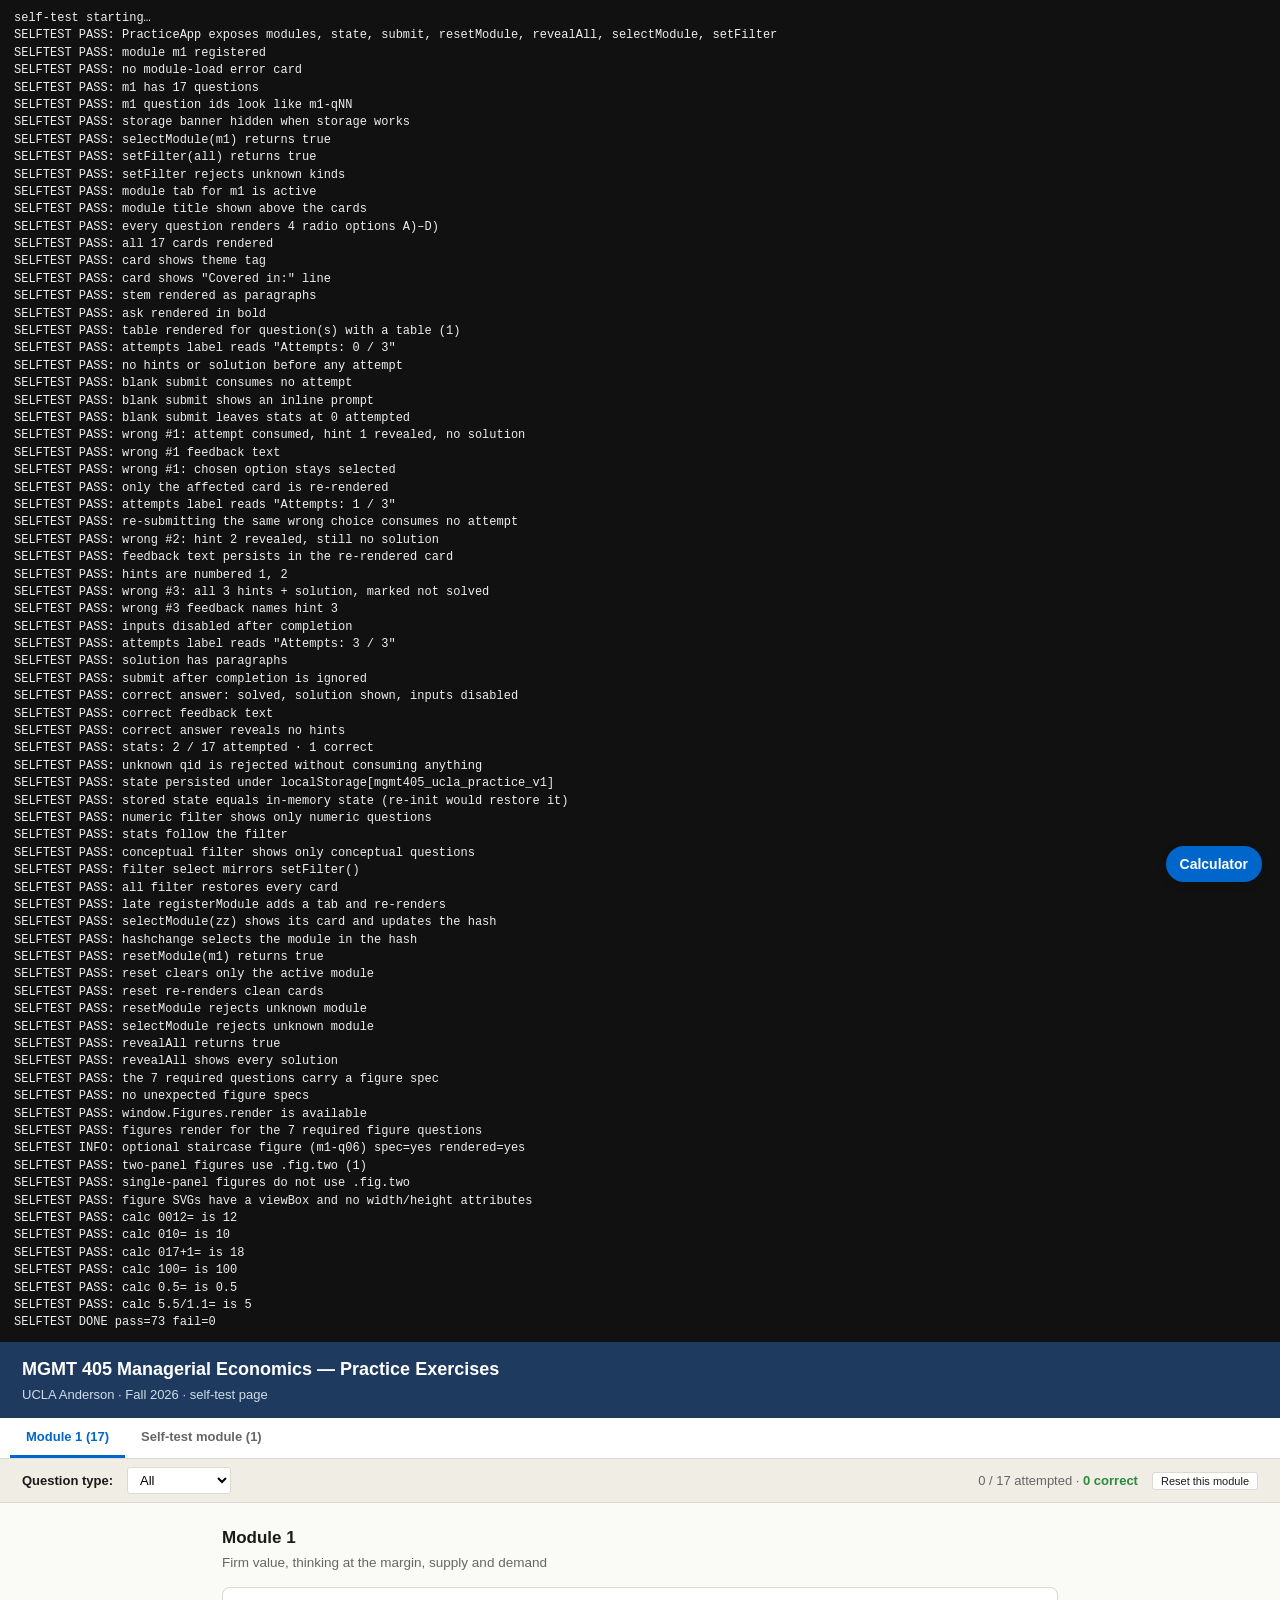
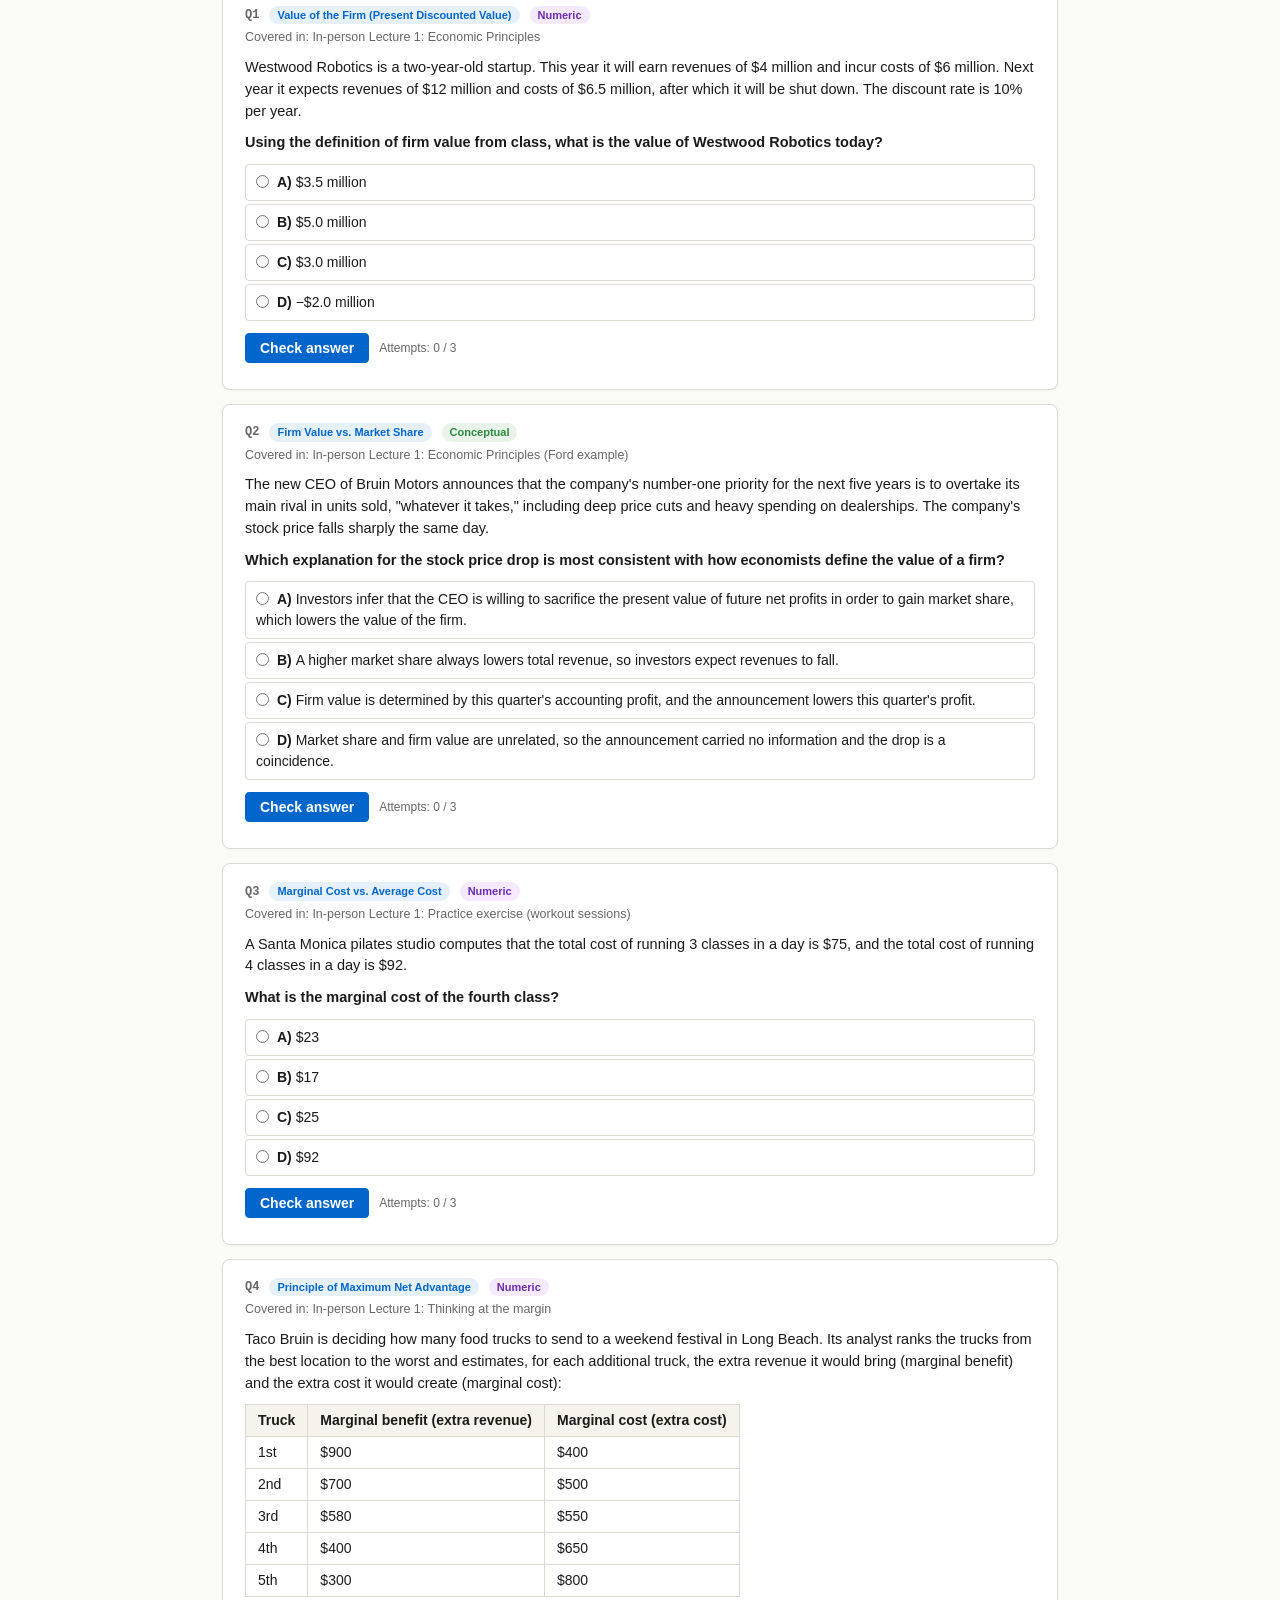
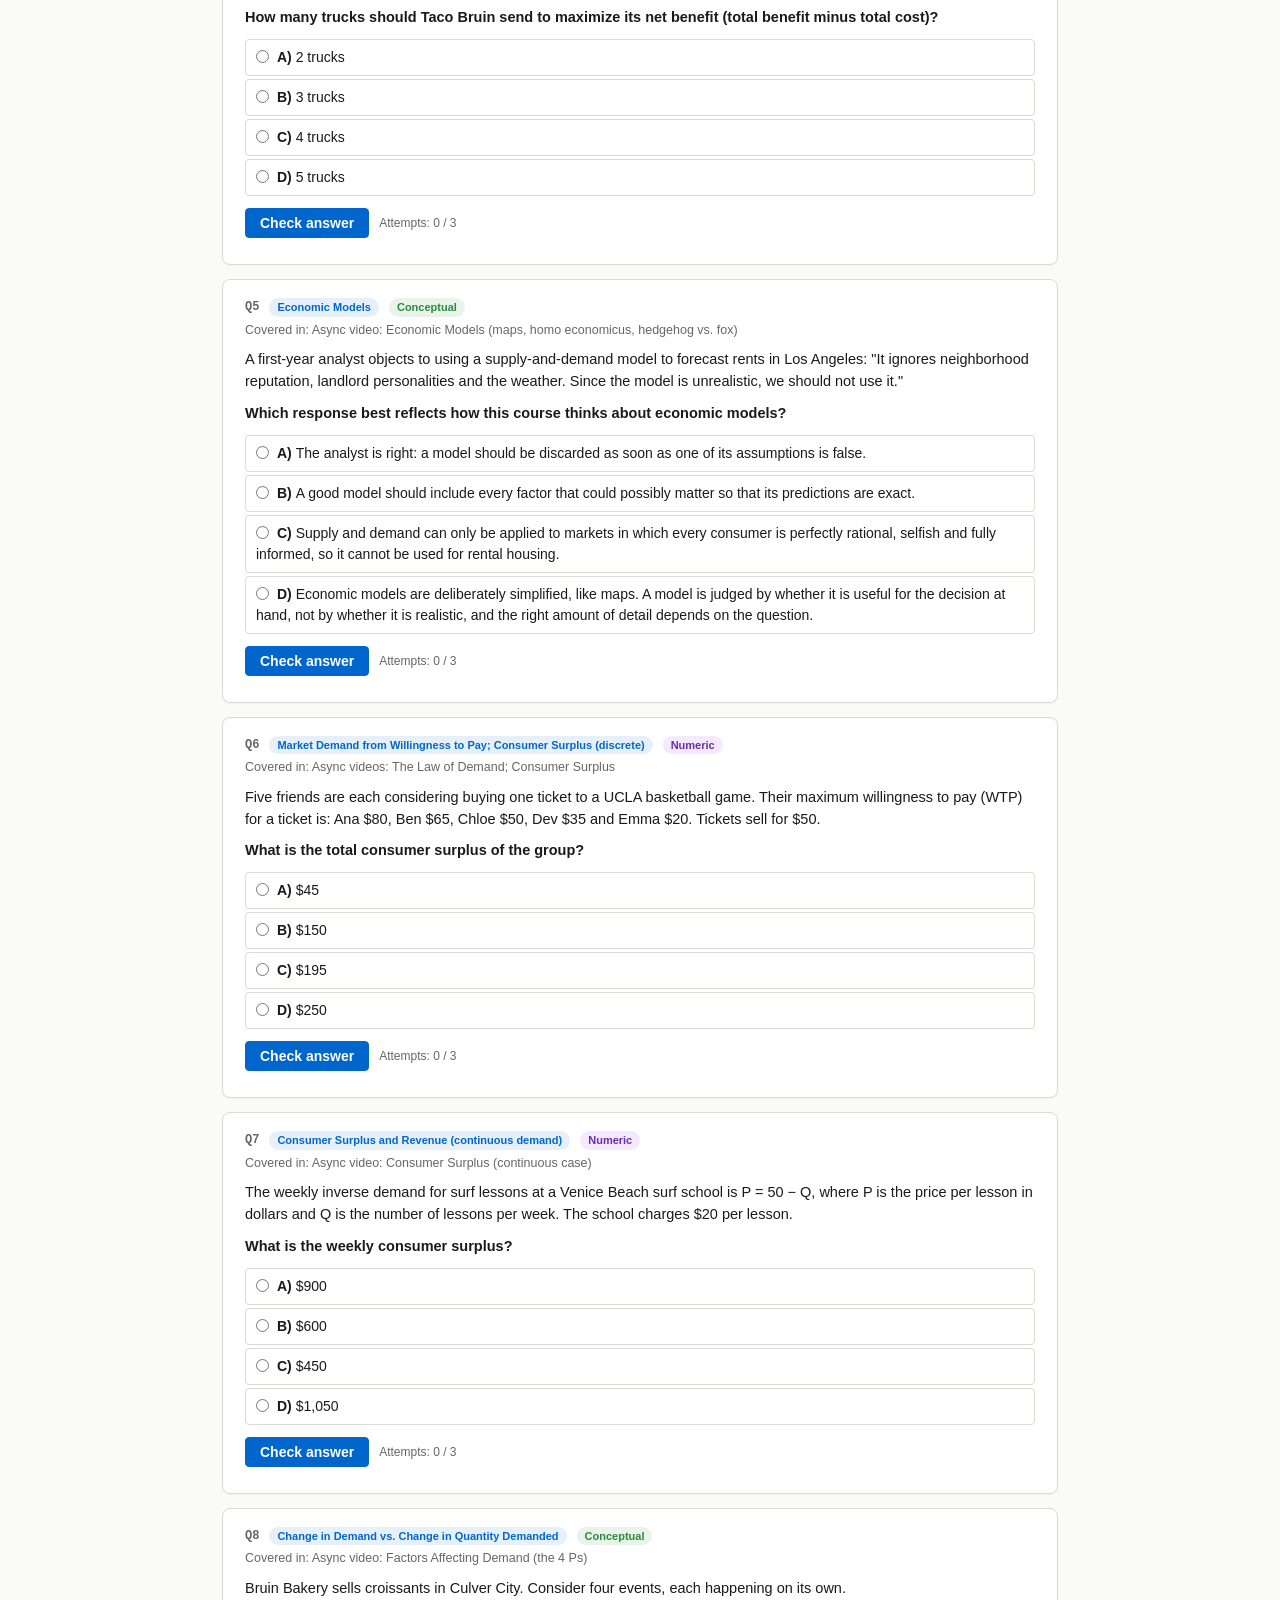
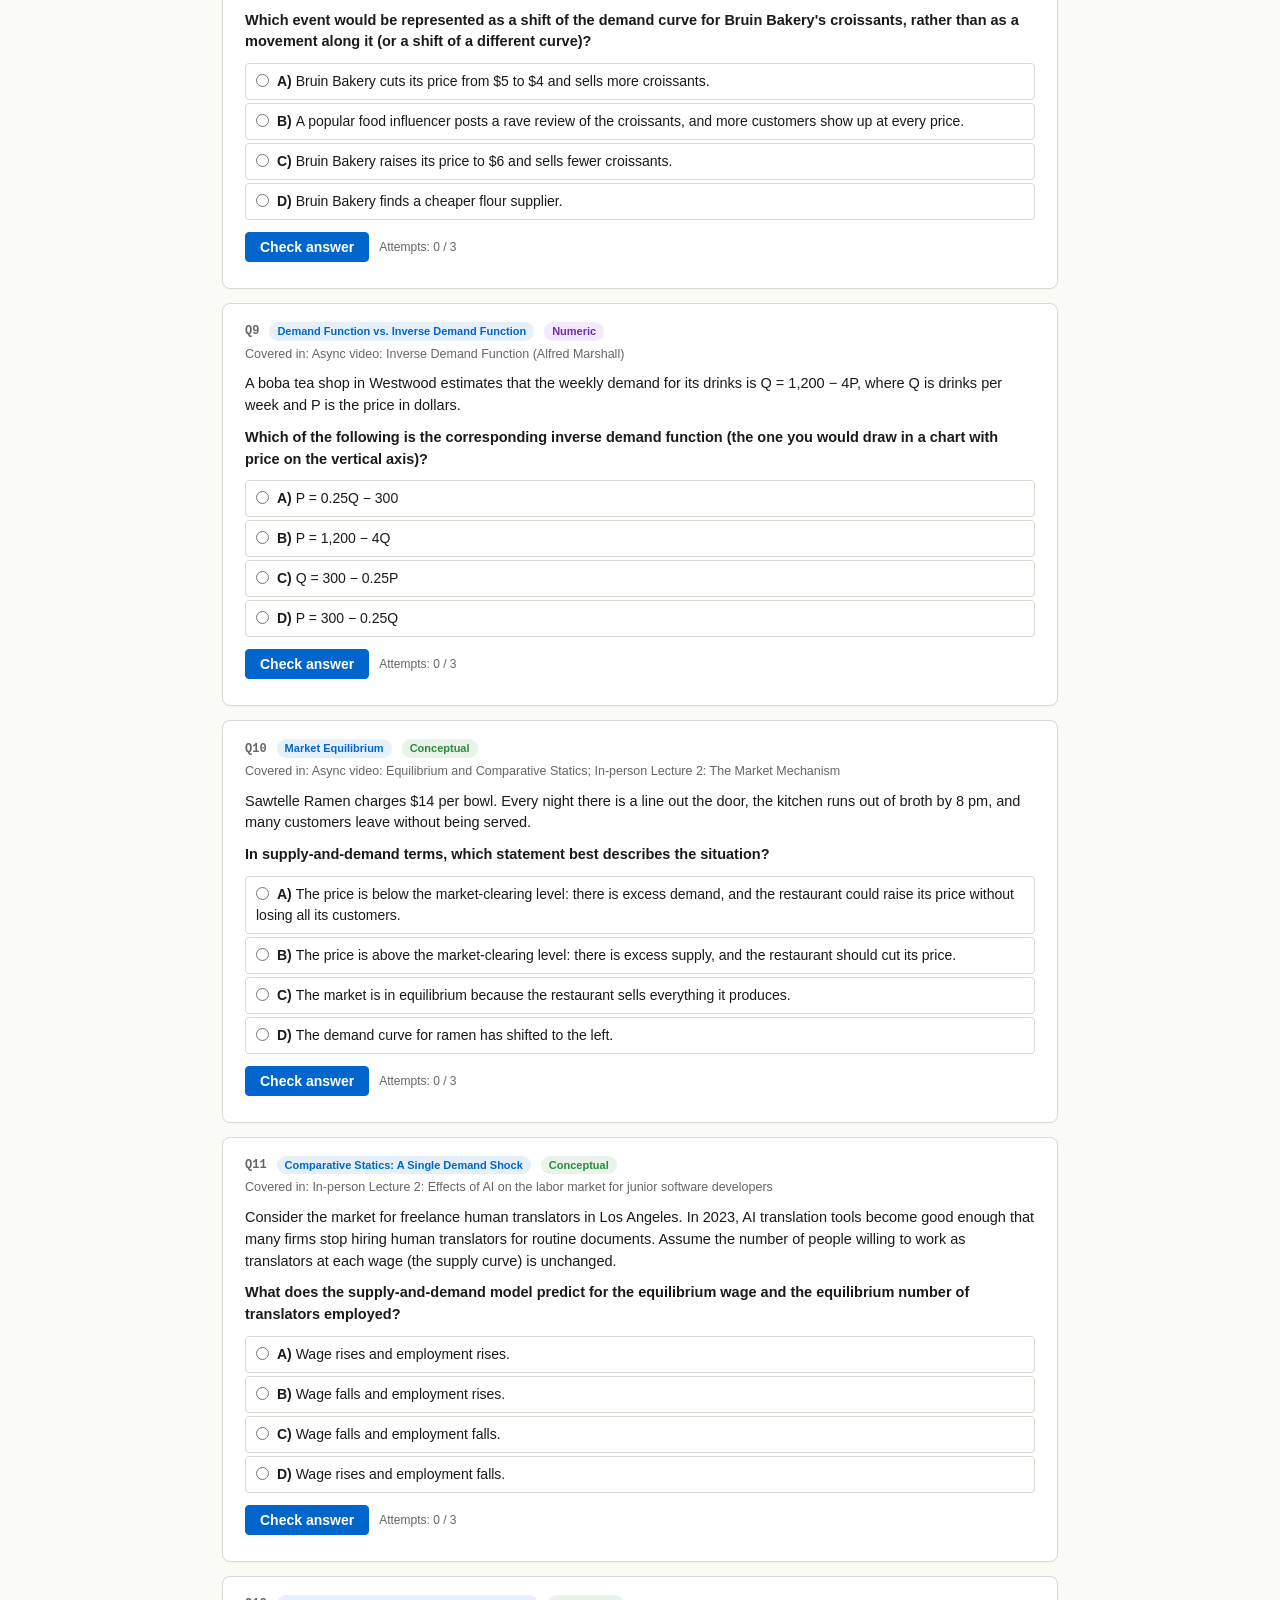
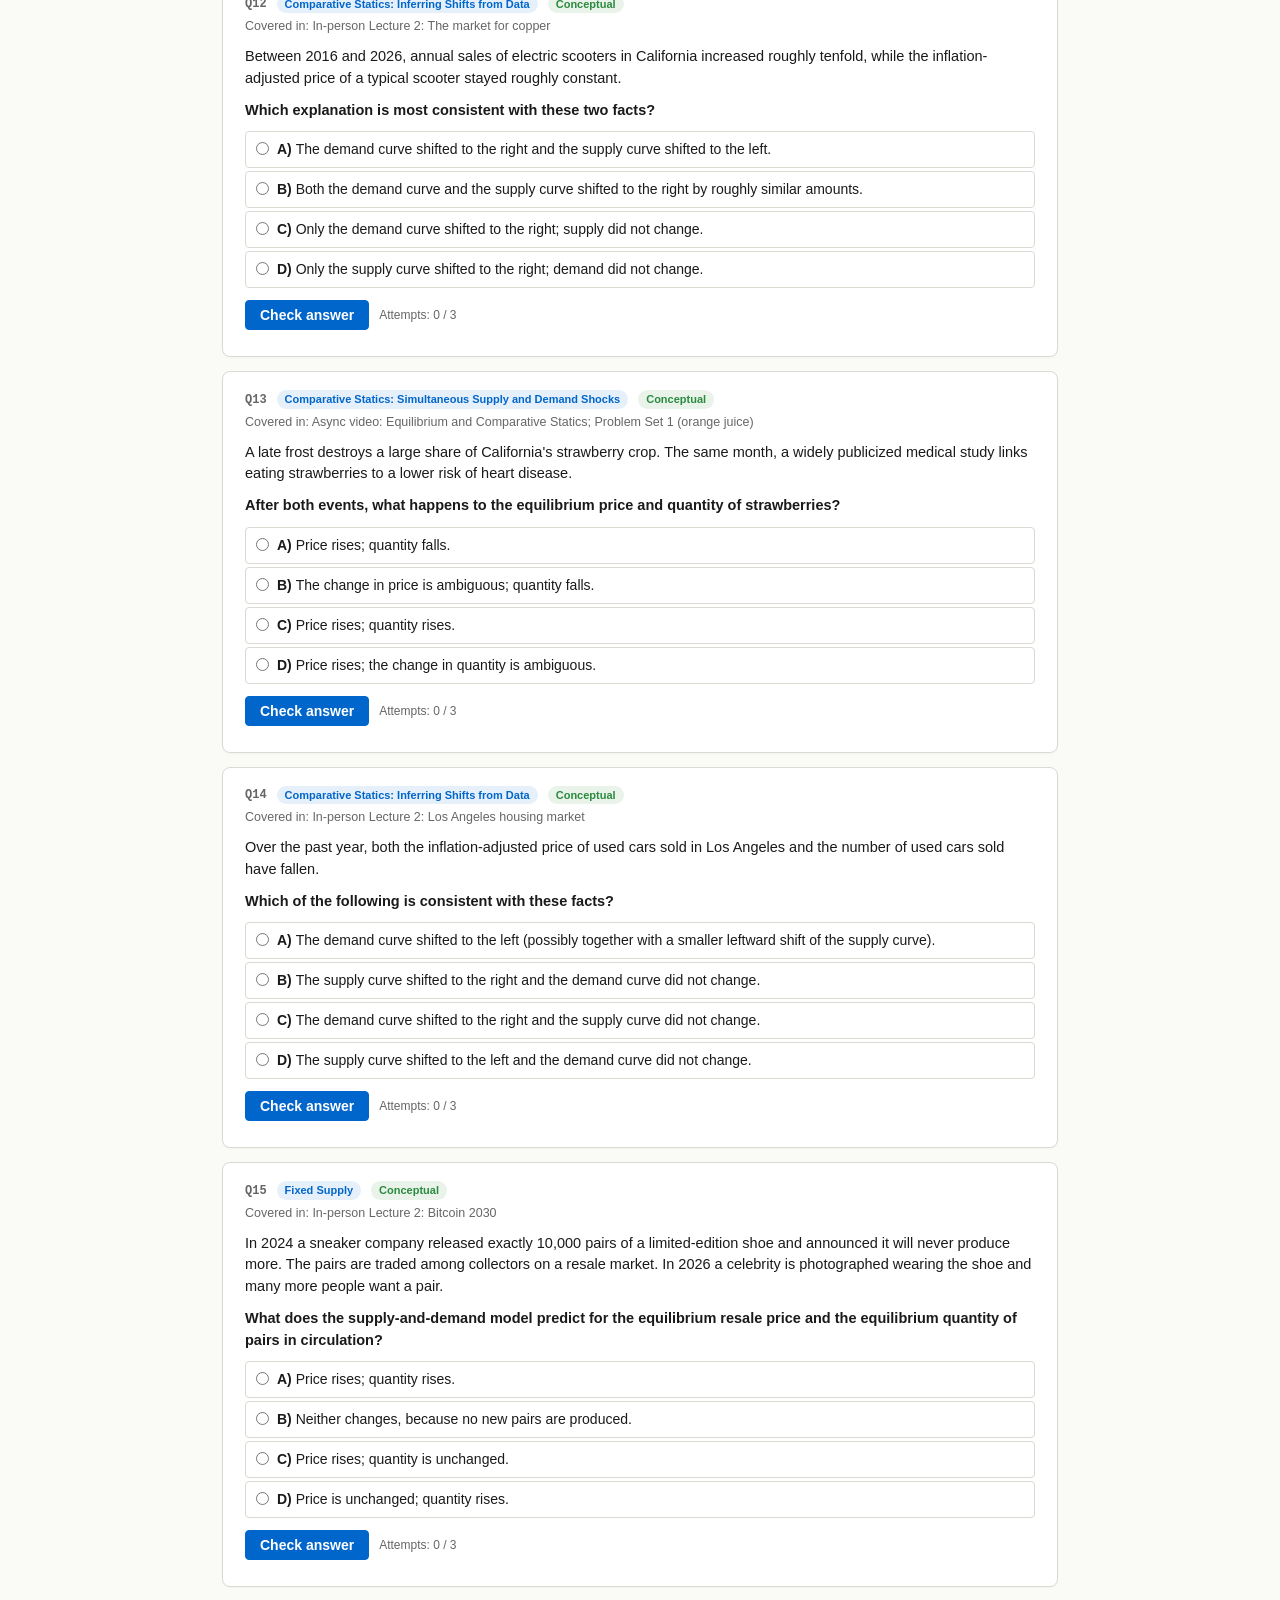
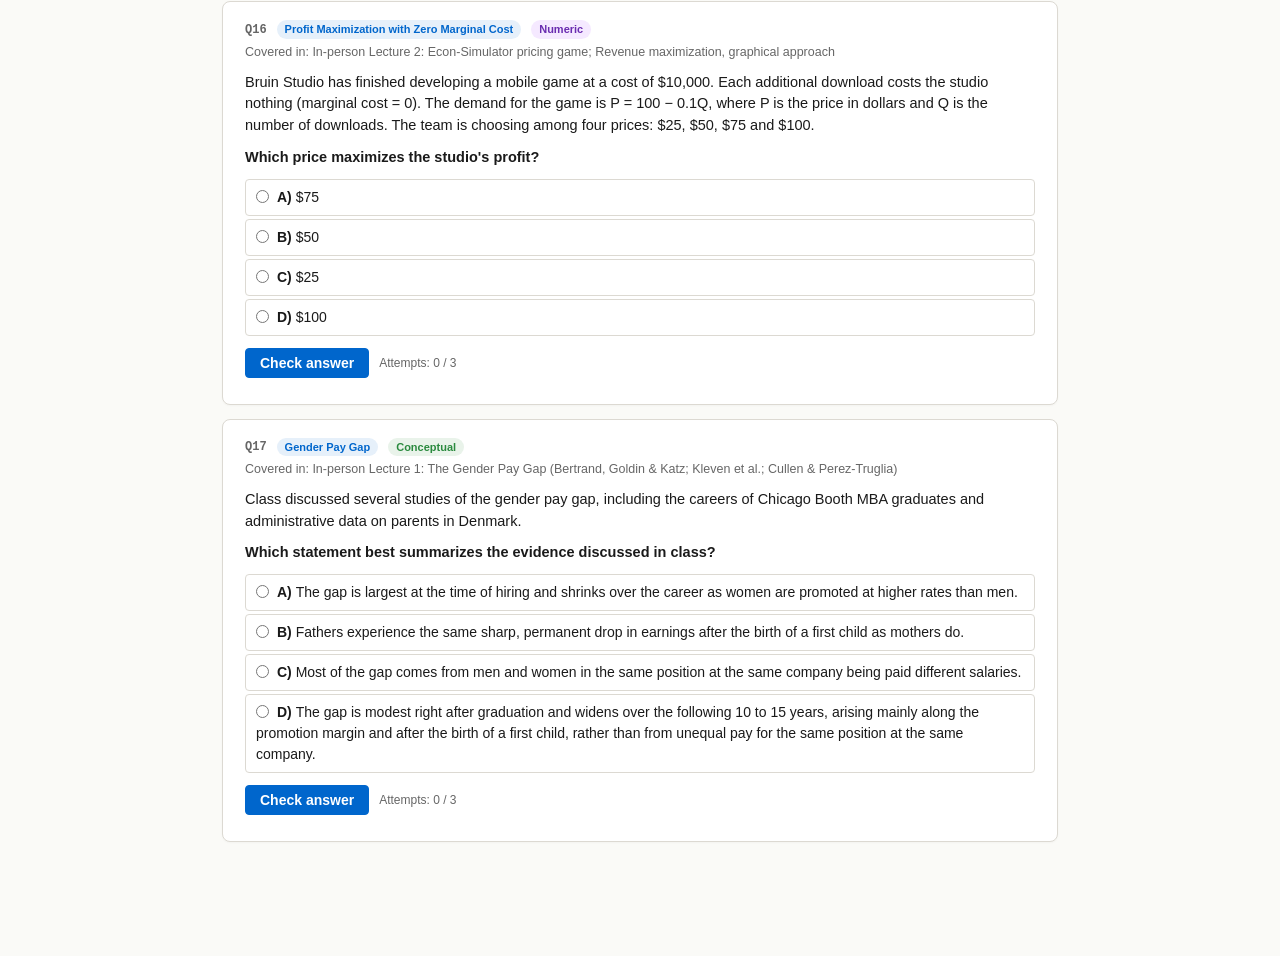
==== tools/selftest.html @ 6fe7607d "Module 1 practice exercises site Interactive multiple-choice practice page for MGMT 405 (17 Module 1" ====
<!doctype html>
<html lang="en">
<head>
<meta charset="utf-8">
<meta name="viewport" content="width=device-width, initial-scale=1">
<meta name="robots" content="noindex">
<title>MGMT 405 practice — self-test</title>
<link rel="stylesheet" href="../assets/style.css">
<style>
  #selftest { background:#111; color:#eee; font:12px/1.45 ui-monospace,Menlo,Consolas,monospace; padding:10px 14px; margin:0; white-space:pre-wrap; }
</style>
</head>
<body>
<!--
  In-page checks of the practice app, run through window.PracticeApp and the DOM.
  Output: one line per check in <pre id="selftest"> ("… PASS: name" / "… FAIL: name — detail"), then a final
  "… DONE pass=n fail=m" line. The token strings are concatenated in the script below so that grepping a
  --dump-dom of this page matches only real output lines, not the source.
  Flags: ?reveal=1 → skip the checks, just call revealAll() (for screenshots);
         ?nostorage=1 → make window.localStorage throw before the app loads, then check the banner + mechanics.
  The page saves any existing progress before testing and restores it afterwards.
-->
<pre id="selftest">self-test starting…
</pre>

<header>
  <h1>MGMT 405 Managerial Economics — Practice Exercises</h1>
  <div class="sub">UCLA Anderson · Fall 2026 · self-test page</div>
</header>
<div class="banner" id="storage-banner" hidden>Progress can't be saved in this browser or embed — open the page directly to keep your progress.</div>
<nav class="modnav" id="modnav" aria-label="Modules"></nav>
<div class="controls">
  <label for="typefilter">Question type:</label>
  <select id="typefilter">
    <option value="all">All</option>
    <option value="numeric">Numeric</option>
    <option value="conceptual">Conceptual</option>
  </select>
  <span class="stats"><span id="progress">0 / 0 attempted</span> · <strong id="correct">0 correct</strong></span>
  <button id="reset" class="reset" type="button">Reset this module</button>
</div>
<main id="main"></main>

<script>
// Runs BEFORE the app: snapshot real progress so it can be restored, and honour ?nostorage=1.
(function () {
  var KEY = 'mgmt405_ucla_practice_v1';
  var params = new URLSearchParams(location.search);
  window.__selftest = { key: KEY, params: params, snapshot: null, hadStorage: false };
  try { window.__selftest.snapshot = window.localStorage.getItem(KEY); window.__selftest.hadStorage = true; } catch (_) {}
  if (params.get('nostorage') === '1') {
    Object.defineProperty(window, 'localStorage', {
      configurable: true,
      get: function () { throw new Error('localStorage blocked by selftest'); }
    });
  }
})();
</script>
<button class="calc-toggle" id="calctoggle" type="button" aria-controls="calc">Calculator</button>
<div class="calc" id="calc" role="dialog" aria-label="Calculator">
  <div class="display" id="calcdisp">0</div>
  <div class="keys">
    <button type="button" class="fn" data-act="clear">C</button>
    <button type="button" class="fn" data-act="back">⌫</button>
    <button type="button" class="fn" data-key="(">(</button>
    <button type="button" class="fn" data-key=")">)</button>
    <button type="button" class="op" data-key="/">÷</button>
    <button type="button" data-key="7">7</button>
    <button type="button" data-key="8">8</button>
    <button type="button" data-key="9">9</button>
    <button type="button" class="op" data-key="*">×</button>
    <button type="button" class="fn" data-act="sqrt">√</button>
    <button type="button" data-key="4">4</button>
    <button type="button" data-key="5">5</button>
    <button type="button" data-key="6">6</button>
    <button type="button" class="op" data-key="-">−</button>
    <button type="button" class="fn" data-key="**">x^y</button>
    <button type="button" data-key="1">1</button>
    <button type="button" data-key="2">2</button>
    <button type="button" data-key="3">3</button>
    <button type="button" class="op" data-key="+">+</button>
    <button type="button" class="fn" data-key=".">.</button>
    <button type="button" data-key="0">0</button>
    <button type="button" data-key="00">00</button>
    <button type="button" class="eq" data-act="eq">=</button>
  </div>
</div>
<script src="../assets/figures.js"></script>
<script src="../assets/app.js"></script>
<script src="../data/module1.js" data-module="m1"></script>

<script>
(function () {
  var out = document.getElementById('selftest');
  var T = window.__selftest;
  var params = T.params;
  var nostorage = params.get('nostorage') === '1';
  var pass = 0, fail = 0;
  var TAG = 'SELF' + 'TEST';   // concatenated so the source never contains the output tokens

  function log(line) { out.textContent += line + '\n'; }
  function check(name, cond, detail) {
    if (cond) { pass++; log(TAG + ' PASS: ' + name); }
    else { fail++; log(TAG + ' FAIL: ' + name + (detail ? ' — ' + detail : '')); }
  }
  function $(sel, root) { return (root || document).querySelector(sel); }
  function $$(sel, root) { return Array.prototype.slice.call((root || document).querySelectorAll(sel)); }
  function card(qid) { return $('.q[data-qid="' + qid + '"]'); }
  function text(node) { return node ? node.textContent.replace(/\s+/g, ' ').trim() : ''; }
  function wrongIndex(q) { return (q.correct_index + 1) % q.choices.length; }
  function statsText() { return text($('.controls .stats')); }

  function restoreStorage() {
    if (nostorage || !T.hadStorage) return;
    try {
      if (T.snapshot === null) window.localStorage.removeItem(T.key);
      else window.localStorage.setItem(T.key, T.snapshot);
    } catch (_) {}
  }
  function finish() {
    restoreStorage();
    log(TAG + ' DONE pass=' + pass + ' fail=' + fail);
    document.title = (fail ? 'FAIL — ' : 'PASS — ') + document.title;
  }

  function run() {
    var App = window.PracticeApp;
    var api = ['modules', 'state', 'submit', 'resetModule', 'revealAll', 'selectModule', 'setFilter'];
    check('PracticeApp exposes ' + api.join(', '), !!App && api.every(function (k) { return typeof App[k] === 'function'; }));
    if (!App) return;

    var mods = App.modules();
    var m1 = null;
    mods.forEach(function (m) { if (m.id === 'm1') m1 = m; });
    check('module m1 registered', !!m1, 'registered: ' + mods.map(function (m) { return m.id; }).join(','));
    check('no module-load error card', !$('.module-error'), text($('.module-error')));
    if (!m1) return;
    var N = m1.questions.length;

    // ?reveal=1 → screenshots mode
    if (params.get('reveal') === '1') {
      App.selectModule('m1'); App.setFilter('all'); App.revealAll();
      check('revealAll shows every solution', $$('.q[data-qid] .solution').length === N);
      return;
    }

    check('m1 has 17 questions', N === 17, 'got ' + N);
    check('m1 question ids look like m1-qNN', m1.questions.every(function (q) { return /^m1-q\d{2}$/.test(q.id); }));

    // Storage probe / banner
    var banner = $('#storage-banner');
    if (nostorage) {
      var threw = false; try { void window.localStorage; } catch (_) { threw = true; }
      check('localStorage access throws under ?nostorage=1', threw);
      check('storage banner shown when storage is blocked', !!banner && !banner.hidden && /Progress can't be saved/.test(text(banner)));
    } else {
      check('storage banner hidden when storage works', !!banner && banner.hidden);
    }

    // Clean start
    check('selectModule(m1) returns true', App.selectModule('m1') === true);
    check('setFilter(all) returns true', App.setFilter('all') === true);
    check('setFilter rejects unknown kinds', App.setFilter('bogus') === false);
    App.resetModule('m1');
    var activeTab = $('#modnav button.active');
    check('module tab for m1 is active', !!activeTab && activeTab.dataset.mid === 'm1');
    check('module title shown above the cards', text($('.modtitle h2')) === String(m1.title));

    // Every question rendered with 4 radio options labelled A)–D)
    var badOpts = m1.questions.filter(function (q) {
      var c = card(q.id); if (!c) return true;
      var radios = $$('.choices input[type="radio"]', c), labels = $$('.choices label', c);
      if (radios.length !== 4 || labels.length !== 4) return true;
      return !['A)', 'B)', 'C)', 'D)'].every(function (L, i) { return text(labels[i]).indexOf(L) === 0; });
    });
    check('every question renders 4 radio options A)–D)', badOpts.length === 0, 'bad: ' + badOpts.map(function (q) { return q.id; }).join(','));
    check('all ' + N + ' cards rendered', $$('.q[data-qid]').length === N, 'got ' + $$('.q[data-qid]').length);

    var q1 = m1.questions[0], q2 = m1.questions[1], q3 = m1.questions[2];
    var c1 = card(q1.id);
    check('card shows theme tag', !!$('.qtag', c1) && text($('.qtag', c1)) === String(q1.theme));
    check('card shows "Covered in:" line', text($('.qsource', c1)) === 'Covered in: ' + q1.source);
    check('stem rendered as paragraphs', $$('.qstem p', c1).length === String(q1.stem).split('\n').filter(function (p) { return p.trim(); }).length);
    check('ask rendered in bold', !!$('.qask', c1) && text($('.qask', c1)) === String(q1.ask));
    var withTable = m1.questions.filter(function (q) { return q.table; });
    check('table rendered for question(s) with a table (' + withTable.length + ')', withTable.every(function (q) {
      var tb = $('.qtable', card(q.id)); return tb && $$('tbody tr', tb).length === q.table.rows.length && $$('th', tb).length === q.table.headers.length;
    }));
    check('attempts label reads "Attempts: 0 / 3"', text($('.attempts', c1)) === 'Attempts: 0 / 3', text($('.attempts', c1)));
    check('no hints or solution before any attempt', $$('.hint', c1).length === 0 && !$('.solution', c1));

    // Blank submit: no attempt consumed, inline prompt
    var r = App.submit(q1.id, null);
    var s = App.state()[q1.id];
    check('blank submit consumes no attempt', r && r.consumed === false && r.status === 'blank' && (!s || s.attempts === 0), JSON.stringify(r));
    check('blank submit shows an inline prompt', !!$('.prompt', card(q1.id)));
    check('blank submit leaves stats at 0 attempted', /^0 \/ \d+ attempted · 0 correct$/.test(statsText()), statsText());

    // Wrong ×3 → hints 1/2/3, solution only after the 3rd
    var wrongs = q1.choices.map(function (_, i) { return i; }).filter(function (i) { return i !== q1.correct_index; });
    var w = wrongs[0], w2 = wrongs[1], w3 = wrongs[2];   // three distinct wrong answers (every question has 4 choices)
    var keep3 = card(q3.id);
    r = App.submit(q1.id, w); s = App.state()[q1.id];
    check('wrong #1: attempt consumed, hint 1 revealed, no solution', r.consumed === true && r.status === 'wrong' && r.ok === false &&
      s.attempts === 1 && s.hints_shown === 1 && $$('.hint', card(q1.id)).length === 1 && !$('.solution', card(q1.id)), JSON.stringify(r) + ' ' + JSON.stringify(s));
    check('wrong #1 feedback text', /^✗ Not quite — Hint 1 revealed below\./.test(text($('.feedback', card(q1.id)))), text($('.feedback', card(q1.id))));
    check('wrong #1: chosen option stays selected', (function () { var c = $('.choices input:checked', card(q1.id)); return c && +c.value === w; })());
    check('only the affected card is re-rendered', card(q3.id) === keep3);
    check('attempts label reads "Attempts: 1 / 3"', text($('.attempts', card(q1.id))) === 'Attempts: 1 / 3');

    r = App.submit(q1.id, w); s = App.state()[q1.id];
    check('re-submitting the same wrong choice consumes no attempt', r.consumed === false && r.status === 'repeat' && s.attempts === 1 &&
      s.hints_shown === 1 && $$('.hint', card(q1.id)).length === 1 && !!$('.prompt', card(q1.id)), JSON.stringify(r) + ' ' + JSON.stringify(s));

    r = App.submit(q1.id, w2); s = App.state()[q1.id];
    check('wrong #2: hint 2 revealed, still no solution', r.status === 'wrong' && s.attempts === 2 && s.hints_shown === 2 &&
      $$('.hint', card(q1.id)).length === 2 && !$('.solution', card(q1.id)));
    check('feedback text persists in the re-rendered card', /Hint 2 revealed below/.test(text($('.feedback', card(q1.id)))));
    check('hints are numbered 1, 2', text($$('.hint', card(q1.id))[0]).indexOf('Hint 1:') === 0 && text($$('.hint', card(q1.id))[1]).indexOf('Hint 2:') === 0);

    r = App.submit(q1.id, w3); s = App.state()[q1.id];
    check('wrong #3: all 3 hints + solution, marked not solved', r.status === 'failed' && r.consumed === true && s.completed === true && s.correct === false &&
      s.hints_shown === 3 && $$('.hint', card(q1.id)).length === 3 && !!$('.solution', card(q1.id)) && card(q1.id).classList.contains('failed'));
    check('wrong #3 feedback names hint 3', /^✗ Not quite — Hint 3 revealed below\./.test(text($('.feedback', card(q1.id)))));
    check('inputs disabled after completion', $$('input[type="radio"]', card(q1.id)).every(function (i) { return i.disabled; }) && $('button[data-action="submit"]', card(q1.id)).disabled);
    check('attempts label reads "Attempts: 3 / 3"', text($('.attempts', card(q1.id))) === 'Attempts: 3 / 3');
    check('solution has paragraphs', $$('.solution p', card(q1.id)).length === q1.solution.length);
    r = App.submit(q1.id, q1.correct_index);
    check('submit after completion is ignored', r.consumed === false && r.status === 'completed' && App.state()[q1.id].attempts === 3);

    // Correct answer
    r = App.submit(q2.id, q2.correct_index); s = App.state()[q2.id];
    check('correct answer: solved, solution shown, inputs disabled', r.ok === true && r.status === 'correct' && r.consumed === true &&
      s.completed && s.correct && s.attempts === 1 && !!$('.solution', card(q2.id)) && card(q2.id).classList.contains('correct') &&
      $$('input[type="radio"]', card(q2.id)).every(function (i) { return i.disabled; }));
    check('correct feedback text', /^✓ Correct!/.test(text($('.feedback', card(q2.id)))), text($('.feedback', card(q2.id))));
    check('correct answer reveals no hints', $$('.hint', card(q2.id)).length === 0);
    check('stats: 2 / ' + N + ' attempted · 1 correct', statsText() === '2 / ' + N + ' attempted · 1 correct', statsText());

    // Unknown question id
    r = App.submit('nope-q99', 0);
    check('unknown qid is rejected without consuming anything', r.consumed === false && r.status === 'unknown');

    // Persistence: what a re-init would read back from storage must equal the in-memory state
    if (nostorage) {
      check('mechanics work in memory when storage is blocked', App.state()[q1.id].attempts === 3 && App.state()[q2.id].correct === true);
    } else {
      var stored = null;
      try { stored = JSON.parse(window.localStorage.getItem(T.key)); } catch (_) {}
      check('state persisted under localStorage[mgmt405_ucla_practice_v1]', !!stored && stored[q1.id] && stored[q1.id].attempts === 3 && stored[q1.id].hints_shown === 3 &&
        stored[q2.id] && stored[q2.id].correct === true && stored[q2.id].feedback && stored[q2.id].feedback.text === '✓ Correct!');
      check('stored state equals in-memory state (re-init would restore it)', JSON.stringify(stored) === JSON.stringify(App.state()));
    }

    // Type filter + stats follow module + filter
    var numeric = m1.questions.filter(function (q) { return q.kind === 'numeric'; });
    var conceptual = m1.questions.filter(function (q) { return q.kind === 'conceptual'; });
    App.setFilter('numeric');
    check('numeric filter shows only numeric questions', $$('.q[data-qid]').length === numeric.length &&
      $$('.q[data-qid]').every(function (c) { return m1.questions.some(function (q) { return q.id === c.dataset.qid && q.kind === 'numeric'; }); }));
    var attNum = numeric.filter(function (q) { return q.id === q1.id || q.id === q2.id; }).length;
    var corNum = numeric.filter(function (q) { return q.id === q2.id; }).length;
    check('stats follow the filter', statsText() === attNum + ' / ' + numeric.length + ' attempted · ' + corNum + ' correct', statsText());
    App.setFilter('conceptual');
    check('conceptual filter shows only conceptual questions', $$('.q[data-qid]').length === conceptual.length);
    check('filter select mirrors setFilter()', $('#typefilter').value === 'conceptual');
    App.setFilter('all');
    check('all filter restores every card', $$('.q[data-qid]').length === N);

    // Late registration of a second module; reset clears only the active module
    var tabsBefore = $$('#modnav button').length;
    window.registerModule({ id: 'zz', title: 'Self-test module', subtitle: 'temporary', questions: [{
      id: 'zz-q01', theme: 'Test', source: 'nowhere', kind: 'numeric', stem: 'Stem.', ask: 'Ask?',
      choices: ['1', '2', '3', '4'], correct_index: 0, hints: ['h1', 'h2', 'h3'], solution: ['Sol.']
    }] });
    check('late registerModule adds a tab and re-renders', $$('#modnav button').length === tabsBefore + 1);
    check('selectModule(zz) shows its card and updates the hash', App.selectModule('zz') === true && !!card('zz-q01') && location.hash === '#zz');
    App.submit('zz-q01', 1);
    check('hashchange selects the module in the hash', (function () {
      location.hash = '#m1'; window.dispatchEvent(new HashChangeEvent('hashchange'));
      var t = $('#modnav button.active'); return t && t.dataset.mid === 'm1' && !!card(q1.id);
    })());
    check('resetModule(m1) returns true', App.resetModule('m1') === true);
    var st = App.state();
    check('reset clears only the active module', !st[q1.id] && !st[q2.id] && st['zz-q01'] && st['zz-q01'].attempts === 1, JSON.stringify(st));
    check('reset re-renders clean cards', $$('.q.done').length === 0 && $$('.hint').length === 0 && $$('.solution').length === 0 && statsText() === '0 / ' + N + ' attempted · 0 correct');
    check('resetModule rejects unknown module', App.resetModule('nope') === false);
    check('selectModule rejects unknown module', App.selectModule('nope') === false);

    // revealAll + figures
    check('revealAll returns true', App.revealAll() === true);
    check('revealAll shows every solution', $$('.q[data-qid] .solution').length === N, 'got ' + $$('.q[data-qid] .solution').length);
    // Required figures: Q7, Q11–Q16 (7). Q6's staircase is optional in the contract → informational only.
    var REQUIRED_FIG = ['m1-q07', 'm1-q11', 'm1-q12', 'm1-q13', 'm1-q14', 'm1-q15', 'm1-q16'];
    var figQs = m1.questions.filter(function (q) { return q.figure; });
    var figIds = figQs.map(function (q) { return q.id; });
    check('the 7 required questions carry a figure spec', REQUIRED_FIG.every(function (id) { return figIds.indexOf(id) >= 0; }), 'have: ' + figIds.join(','));
    check('no unexpected figure specs', figIds.every(function (id) { return id === 'm1-q06' || REQUIRED_FIG.indexOf(id) >= 0; }), 'have: ' + figIds.join(','));
    check('window.Figures.render is available', !!(window.Figures && typeof window.Figures.render === 'function'));
    var noFig = REQUIRED_FIG.filter(function (id) { return !$('.solution .fig svg', card(id)); });
    check('figures render for the 7 required figure questions', noFig.length === 0, 'missing: ' + noFig.join(','));
    var q6 = card('m1-q06');
    log(TAG + ' INFO: optional staircase figure (m1-q06) spec=' + (figIds.indexOf('m1-q06') >= 0 ? 'yes' : 'no') + ' rendered=' + (q6 && $('.solution .fig svg', q6) ? 'yes' : 'no'));
    figQs = figQs.filter(function (q) { return $('.solution .fig svg', card(q.id)); });   // only rendered ones below
    var twoPanel = figQs.filter(function (q) { return q.figure.panels && q.figure.panels.length === 2; });
    check('two-panel figures use .fig.two (' + twoPanel.length + ')', twoPanel.every(function (q) { return !!$('.fig.two svg', card(q.id)); }));
    check('single-panel figures do not use .fig.two', figQs.filter(function (q) { return !(q.figure.panels && q.figure.panels.length === 2); })
      .every(function (q) { return !$('.fig.two', card(q.id)); }));
    check('figure SVGs have a viewBox and no width/height attributes', $$('.fig svg').every(function (svg) {
      return svg.hasAttribute('viewBox') && !svg.hasAttribute('width') && !svg.hasAttribute('height');
    }));

    // Calculator: leading zeros are decimal, never legacy octal
    function press(sel) { $('.calc .keys button' + sel).click(); }
    function calc(seq) { press('[data-act="clear"]'); seq.forEach(function (k) { press(k === '=' ? '[data-act="eq"]' : '[data-key="' + k + '"]'); }); return text($('#calcdisp')); }
    check('calc 0012= is 12', calc(['00', '1', '2', '=']) === '12', 'got ' + calc(['00', '1', '2', '=']));
    check('calc 010= is 10', calc(['0', '1', '0', '=']) === '10', 'got ' + calc(['0', '1', '0', '=']));
    check('calc 017+1= is 18', calc(['0', '1', '7', '+', '1', '=']) === '18', 'got ' + calc(['0', '1', '7', '+', '1', '=']));
    check('calc 100= is 100', calc(['1', '00', '=']) === '100');
    check('calc 0.5= is 0.5', calc(['0', '.', '5', '=']) === '0.5');
    check('calc 5.5/1.1= is 5', calc(['5', '.', '5', '/', '1', '.', '1', '=']) === '5');
    press('[data-act="clear"]');

    // Tidy up (storage itself is restored in finish())
    App.resetModule('m1'); App.resetModule('zz');
  }

  window.addEventListener('load', function () {
    try { run(); }
    catch (e) { check('self-test ran without throwing', false, String(e && e.stack || e)); }
    finally { finish(); }
  });
})();
</script>
</body>
</html>
---- assets/style.css ----
/* MGMT 405 practice exercises — styles (ported from the original single-file page). */
:root {
  --bg:#fafaf7; --fg:#1a1a1a; --muted:#666; --line:#dcd9d2; --card:#fff;
  --accent:#0066cc; --accent-soft:#e6f0fa; --good:#2a8a3e; --good-soft:#e7f5ea;
  --warn:#b85c00; --warn-soft:#fff7ea; --bad:#b03030; --bad-soft:#fdecec;
  --fig-demand:#0066cc; --fig-supply:#b85c00;   /* read by assets/figures.js */
}
* { box-sizing:border-box; }
html { -webkit-text-size-adjust:100%; }
body { margin:0; font-family:-apple-system,Segoe UI,Roboto,Helvetica,Arial,sans-serif; background:var(--bg); color:var(--fg); line-height:1.5; }

/* Header */
header { background:#1f3a5f; color:#fff; padding:14px 22px; }
header h1 { margin:0; font-size:18px; font-weight:600; }
header .sub { color:#cfdbe8; font-size:13px; margin-top:2px; }

/* Muted banner (storage unavailable) */
.banner { background:#f0ede5; color:var(--muted); font-size:13px; padding:8px 22px; border-bottom:1px solid var(--line); text-align:center; }
.banner[hidden] { display:none; }

/* Module tabs */
.modnav { background:#fff; border-bottom:1px solid var(--line); padding:0 10px; display:flex; overflow-x:auto; }
.modnav button { background:none; border:none; padding:11px 16px; font-size:13px; font-weight:600; color:var(--muted); cursor:pointer; border-bottom:3px solid transparent; white-space:nowrap; font-family:inherit; }
.modnav button:hover { color:var(--fg); background:#f5f3ec; }
.modnav button.active { color:var(--accent); border-bottom-color:var(--accent); }

/* Controls: filter, stats, reset */
.controls { background:#f0ede5; padding:8px 22px; display:flex; align-items:center; gap:14px; font-size:13px; border-bottom:1px solid var(--line); flex-wrap:wrap; }
.controls label { font-weight:600; }
.controls select { padding:4px 8px; font-size:13px; border:1px solid var(--line); border-radius:3px; background:#fff; font-family:inherit; }
.controls .stats { margin-left:auto; color:var(--muted); }
.controls .stats strong { color:var(--good); }
.controls .reset { font-size:11px; padding:2px 8px; background:#fff; color:var(--fg); border:1px solid var(--line); border-radius:3px; cursor:pointer; font-family:inherit; }
.controls .reset:hover { background:var(--bad-soft); color:var(--bad); border-color:var(--bad); }

/* Main column */
main { max-width:880px; margin:0 auto; padding:18px 22px 100px; }
.muted { color:var(--muted); }
.modtitle { margin:4px 0 14px; }
.modtitle h2 { margin:0; font-size:17px; font-weight:600; }
.modtitle .modsub { margin:2px 0 0; color:var(--muted); font-size:13.5px; }

/* Question card */
.q { background:var(--card); border:1px solid var(--line); border-radius:8px; padding:18px 22px; margin-bottom:14px; box-shadow:0 1px 2px rgba(0,0,0,0.03); }
.q.done.correct  { border-left:4px solid var(--good); }
.q.done.failed   { border-left:4px solid var(--bad); }
.q.done.revealed { border-left:4px solid #888; }
.q.module-error { border-left:4px solid var(--bad); background:var(--bad-soft); color:var(--bad); }
.q.module-error .detail { color:var(--fg); font-size:13px; margin-top:6px; }
.qhead { display:flex; align-items:center; gap:10px; flex-wrap:wrap; margin-bottom:4px; }
.qnum { font-family:ui-monospace,Menlo,Consolas,monospace; color:var(--muted); font-size:12px; font-weight:600; }
.qtag { display:inline-block; background:var(--accent-soft); color:var(--accent); border-radius:10px; padding:1px 8px; font-size:11px; font-weight:600; }
.qkind { display:inline-block; border-radius:10px; padding:1px 8px; font-size:11px; font-weight:600; }
.qkind.numeric { background:#f5e9ff; color:#6a2cb0; }
.qkind.conceptual { background:#e9f3ea; color:var(--good); }
.qstatus { margin-left:auto; font-size:12px; font-weight:600; }
.qstatus.correct  { color:var(--good); }
.qstatus.failed   { color:var(--bad); }
.qstatus.revealed { color:var(--muted); }
.qsource { color:var(--muted); font-size:12.5px; margin-bottom:6px; }
.qstem { font-size:14.5px; margin:10px 0; }
.qstem p { margin:0 0 8px; }
.qstem p:last-child { margin-bottom:0; }
.qtable { border-collapse:collapse; margin:10px 0; font-size:14px; }
.qtable th, .qtable td { border:1px solid var(--line); padding:5px 12px; text-align:left; }
.qtable th { background:#f5f3ec; font-weight:600; }
.qask { font-size:14.5px; font-weight:600; margin:10px 0; }

/* Options */
.choices label { display:block; padding:7px 10px; margin:3px 0; cursor:pointer; border:1px solid var(--line); border-radius:4px; background:#fff; font-size:14px; }
.choices label:hover { background:#f5f3ec; }
.choices label.selected { background:var(--accent-soft); border-color:var(--accent); }
.choices label.answer { background:var(--good-soft); border-color:var(--good); }
.choices label.wrong { background:var(--bad-soft); border-color:var(--bad); }
.choices input { margin:0 8px 0 0; vertical-align:-1px; }
.choices input:disabled + strong { color:var(--muted); }

/* Submit row */
.actions { display:flex; gap:10px; align-items:center; flex-wrap:wrap; margin:12px 0 8px; }
button.action { padding:6px 14px; font-size:14px; font-weight:600; border:1px solid var(--accent); background:var(--accent); color:#fff; border-radius:4px; cursor:pointer; font-family:inherit; }
button.action:hover { background:#0055aa; }
button.action:disabled { background:#aaa; border-color:#aaa; cursor:not-allowed; }
.attempts { color:var(--muted); font-size:12px; }
.prompt { color:var(--warn); font-size:13px; font-weight:600; }

/* Feedback, hints, solution */
.feedback { margin:8px 0; padding:8px 12px; border-radius:4px; font-size:13.5px; font-weight:600; }
.feedback.correct { background:var(--good-soft); color:var(--good); border-left:3px solid var(--good); }
.feedback.wrong   { background:var(--bad-soft); color:var(--bad); border-left:3px solid var(--bad); }
.feedback.info    { background:var(--accent-soft); color:var(--accent); border-left:3px solid var(--accent); }
.hint { background:var(--warn-soft); border-left:3px solid var(--warn); padding:8px 12px; margin:6px 0; border-radius:0 4px 4px 0; font-size:13.5px; }
.hint b { color:var(--warn); }
.solution { background:#f5f3ec; border-left:3px solid #888; padding:10px 14px; margin:8px 0; border-radius:0 4px 4px 0; font-size:14px; }
.solution h4 { margin:0 0 6px; font-size:13px; color:#444; text-transform:uppercase; letter-spacing:0.04em; }
.solution p { margin:0 0 8px; }
.solution p:last-of-type { margin-bottom:0; }

/* Figures (SVG strings from assets/figures.js) */
.fig svg { width:100%; height:auto; display:block; max-width:520px; margin:10px auto; }
.fig.two svg { max-width:760px; }

/* Floating calculator */
.calc-toggle { position:fixed; bottom:18px; right:18px; padding:10px 14px; background:var(--accent); color:#fff; border:none; border-radius:50px; font-size:14px; font-weight:600; cursor:pointer; box-shadow:0 2px 8px rgba(0,0,0,0.15); z-index:90; font-family:inherit; }
.calc-toggle:hover { background:#0055aa; }
.calc { position:fixed; bottom:64px; right:18px; width:260px; background:#fff; border:1px solid var(--line); border-radius:8px; box-shadow:0 4px 16px rgba(0,0,0,0.18); padding:8px; display:none; z-index:90; }
.calc.show { display:block; }
.calc .display { background:#f5f3ec; border:1px solid var(--line); border-radius:4px; padding:10px 12px; font-family:ui-monospace,Menlo,Consolas,monospace; font-size:18px; text-align:right; min-height:44px; word-break:break-all; overflow-wrap:anywhere; }
.calc .keys { display:grid; grid-template-columns:repeat(5, 1fr); gap:4px; margin-top:6px; }
.calc .keys button { padding:9px 0; font-size:14px; font-weight:600; border:1px solid var(--line); background:#fff; cursor:pointer; border-radius:4px; font-family:inherit; }
.calc .keys button:hover { background:#f0ede5; }
.calc .keys button.op { background:var(--accent-soft); color:var(--accent); }
.calc .keys button.eq { background:var(--accent); color:#fff; grid-column:span 2; }
.calc .keys button.fn { background:#e9e6dd; color:#555; }
.calc .err { color:var(--bad); }

/* Phones */
@media (max-width:640px) {
  header { padding:12px 14px; }
  header h1 { font-size:16px; }
  .banner { padding:8px 14px; }
  .controls { padding:8px 14px; gap:8px 10px; }
  .controls .stats { margin-left:0; flex-basis:100%; }
  main { padding:14px 14px 100px; }
  .q { padding:14px; border-radius:6px; }
  .qstem, .qask { font-size:14px; }
  .qtable { display:block; overflow-x:auto; }
  .fig svg { max-width:100%; }
  .fig.two { overflow-x:auto; }
  .fig.two svg { max-width:none; width:640px; }
  .calc { right:8px; left:8px; bottom:60px; width:auto; }
}
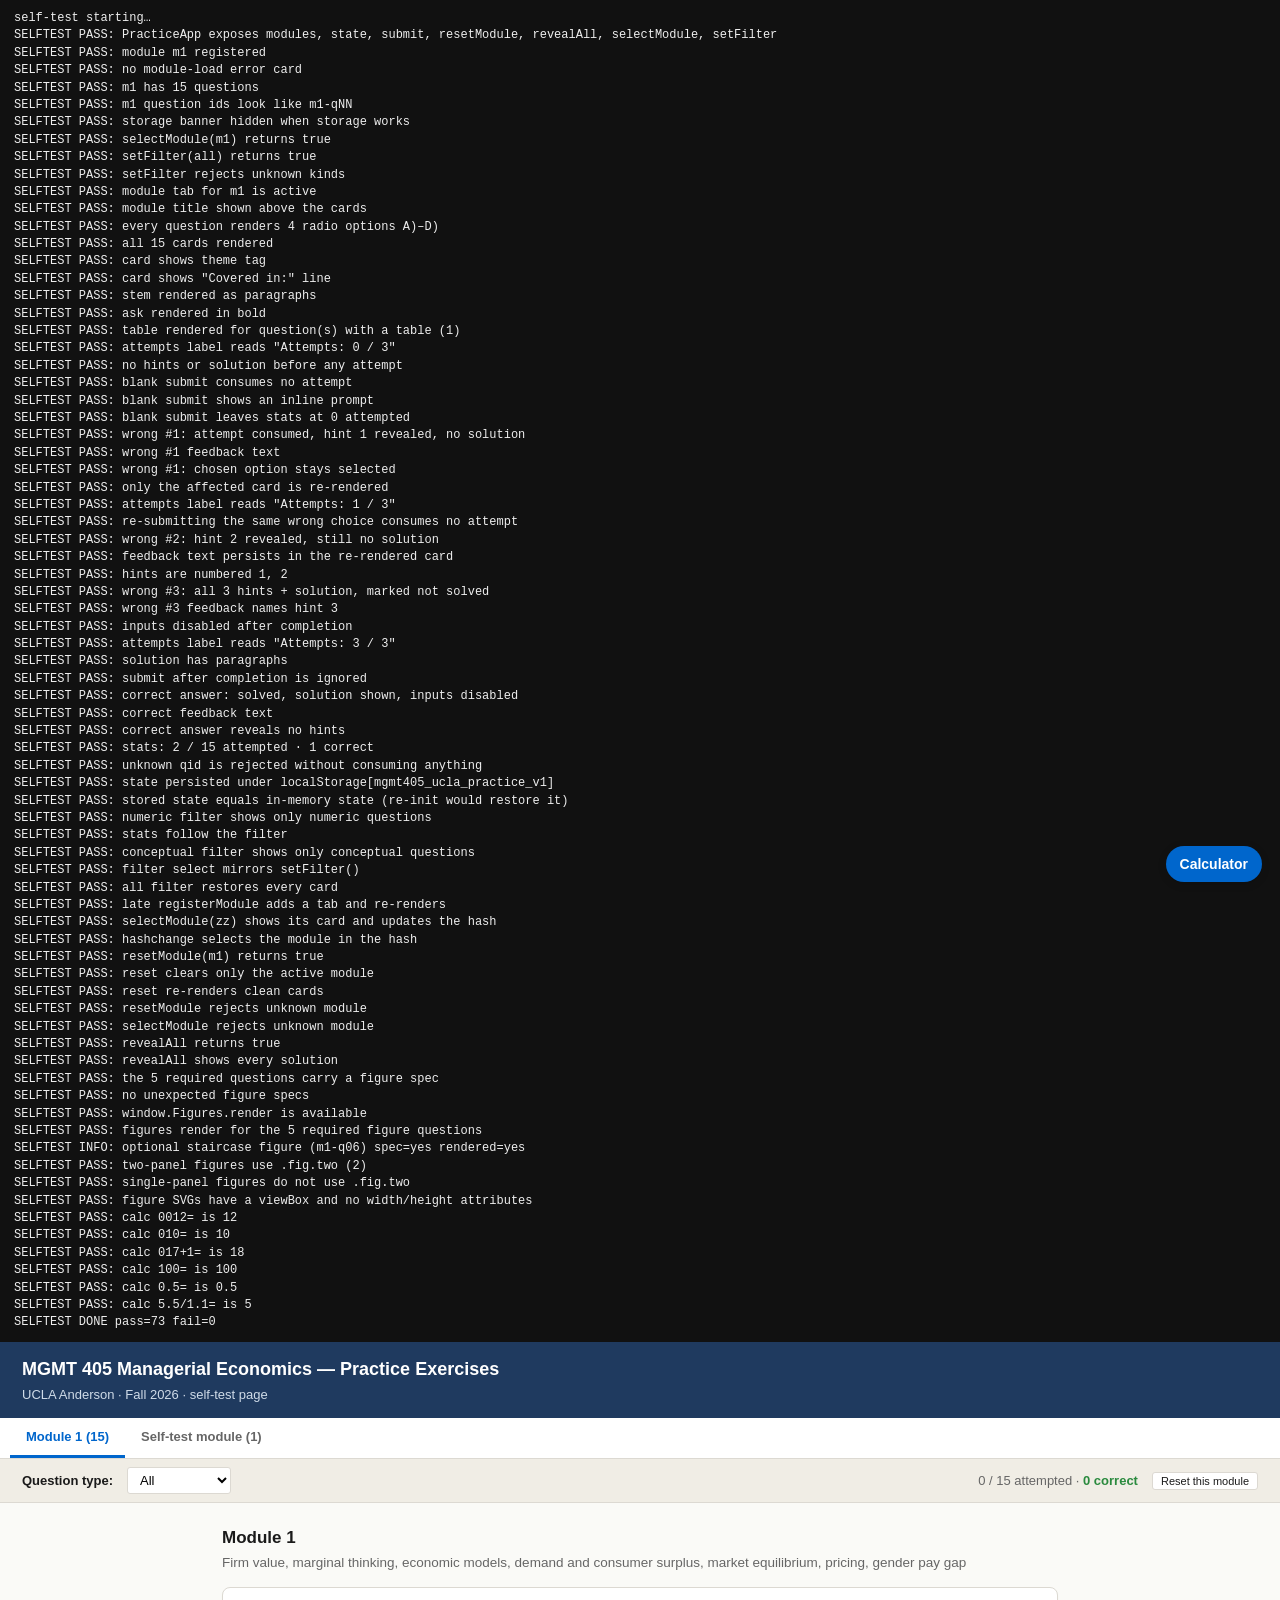
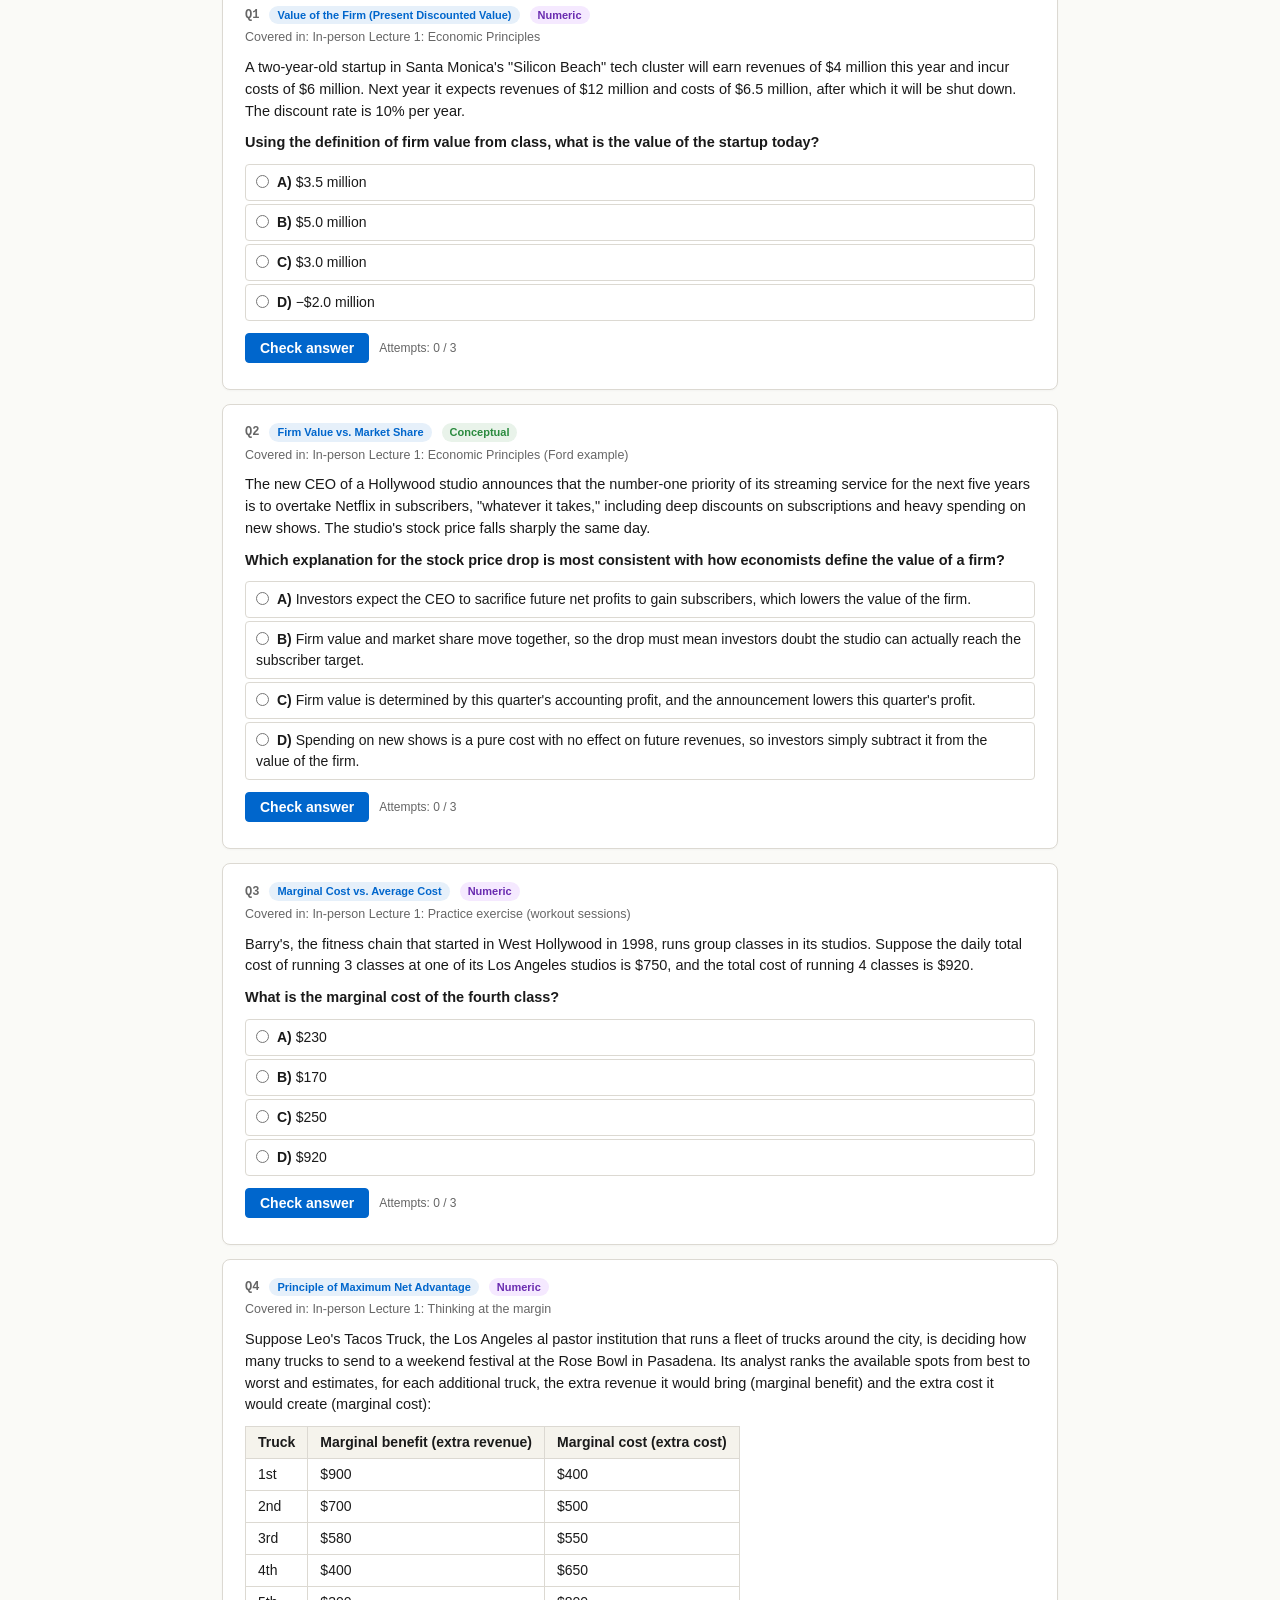
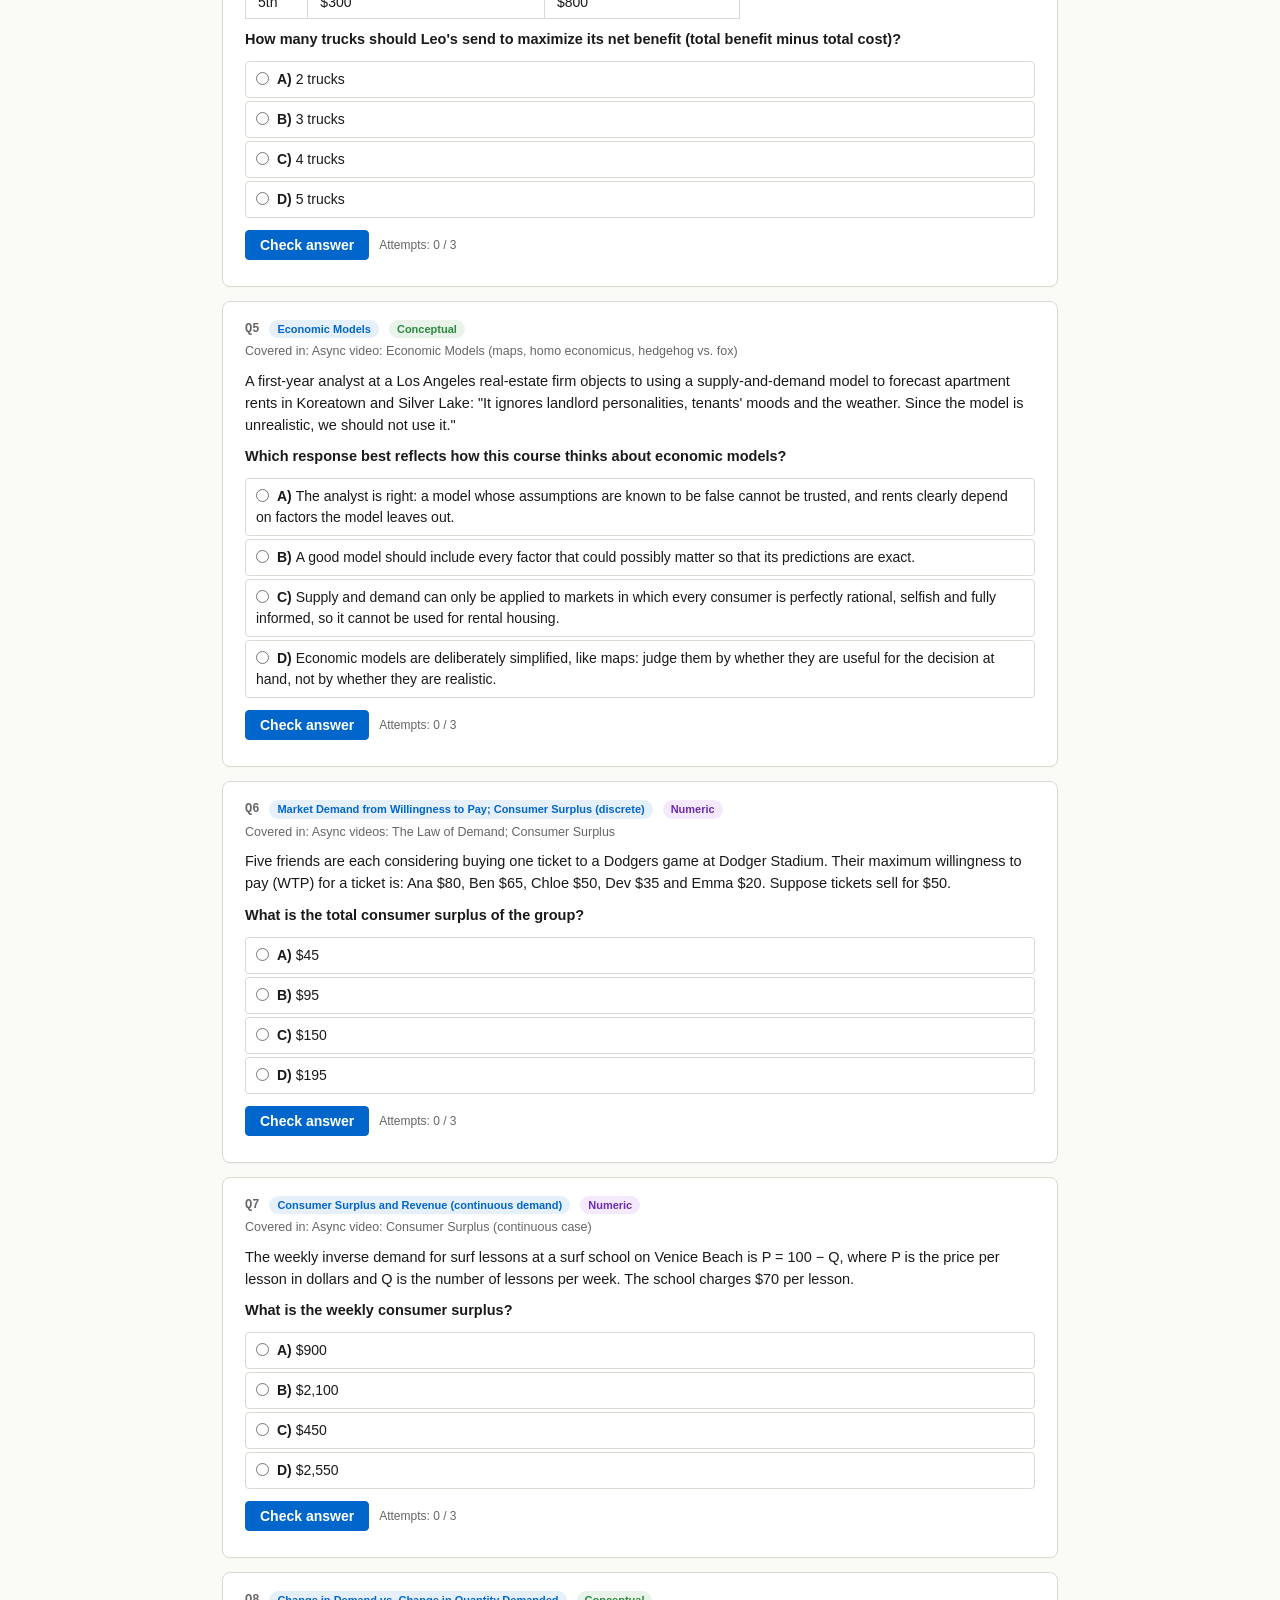
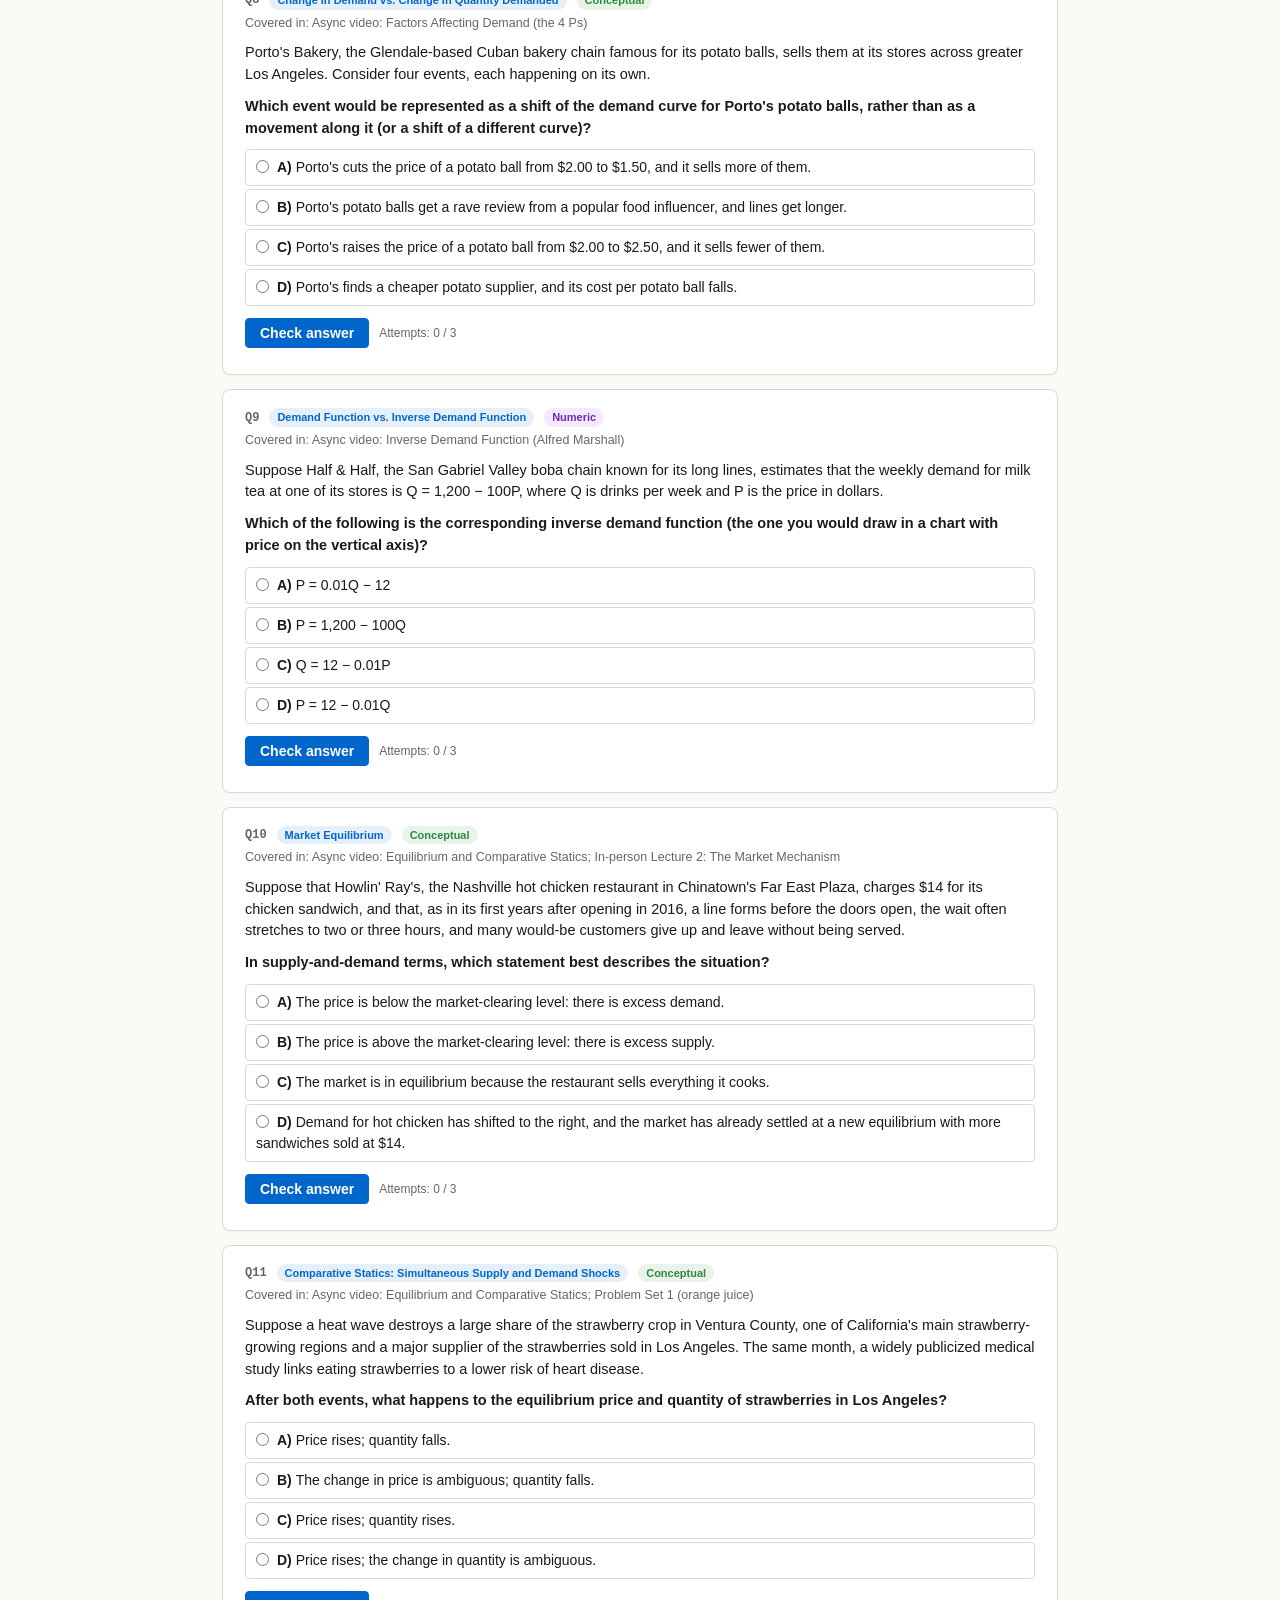
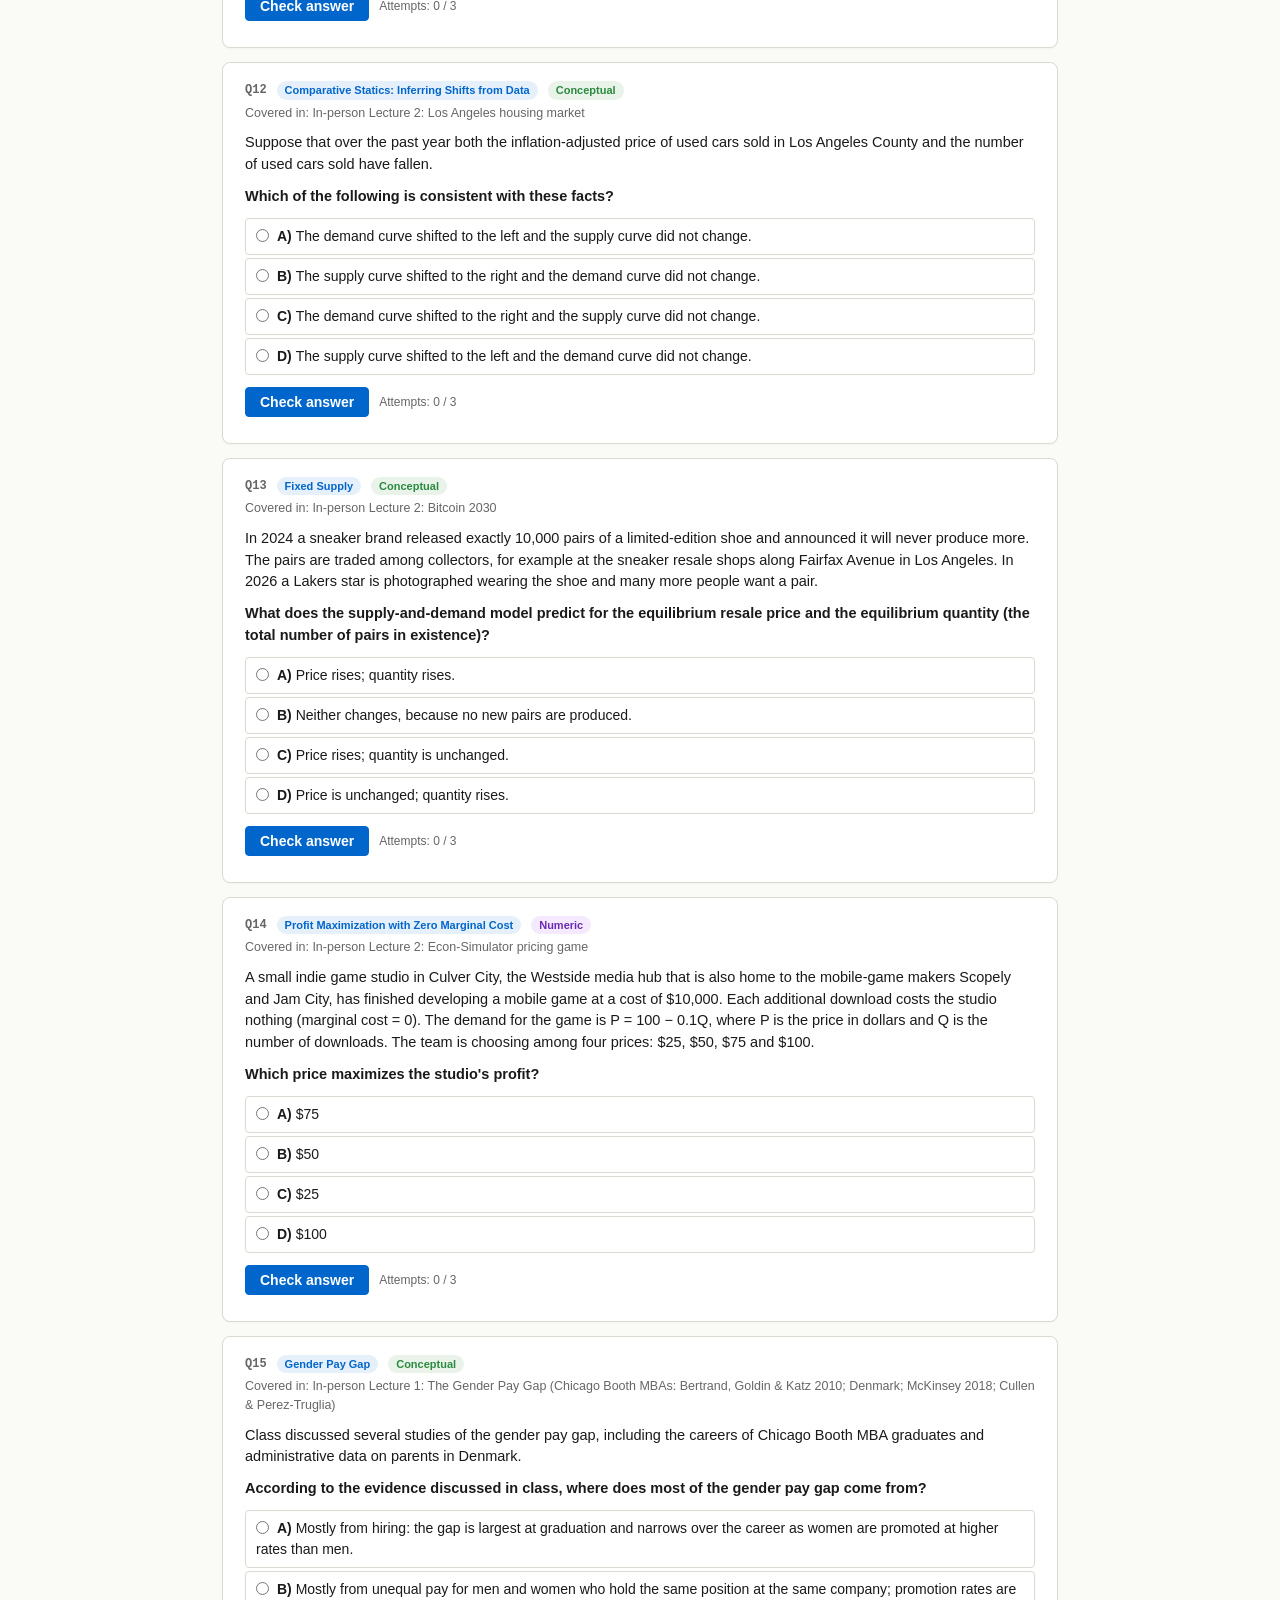
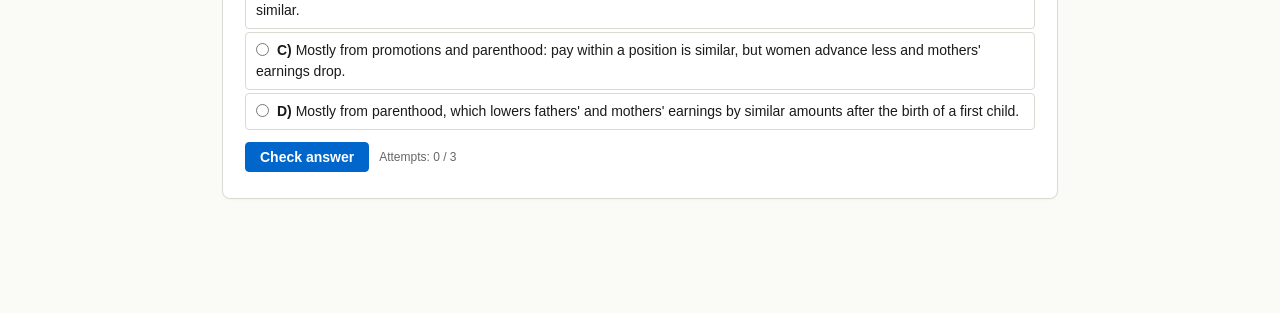
==== commit e6bf24bc: "Module 1: real LA examples, 15 questions, AI disclosure (Ricardo's comments)" ====
--- a/tools/selftest.html
+++ b/tools/selftest.html
@@ -144,7 +144,7 @@
       return;
     }
 
-    check('m1 has 17 questions', N === 17, 'got ' + N);
+    check('m1 has 15 questions', N === 15, 'got ' + N);
     check('m1 question ids look like m1-qNN', m1.questions.every(function (q) { return /^m1-q\d{2}$/.test(q.id); }));
 
     // Storage probe / banner
@@ -290,15 +290,15 @@
     // revealAll + figures
     check('revealAll returns true', App.revealAll() === true);
     check('revealAll shows every solution', $$('.q[data-qid] .solution').length === N, 'got ' + $$('.q[data-qid] .solution').length);
-    // Required figures: Q7, Q11–Q16 (7). Q6's staircase is optional in the contract → informational only.
-    var REQUIRED_FIG = ['m1-q07', 'm1-q11', 'm1-q12', 'm1-q13', 'm1-q14', 'm1-q15', 'm1-q16'];
+    // Required figures: Q7, Q11–Q14 (5) after the 2026-11-03 revision to 15 questions. Q6's staircase is optional in the contract → informational only.
+    var REQUIRED_FIG = ['m1-q07', 'm1-q11', 'm1-q12', 'm1-q13', 'm1-q14'];
     var figQs = m1.questions.filter(function (q) { return q.figure; });
     var figIds = figQs.map(function (q) { return q.id; });
-    check('the 7 required questions carry a figure spec', REQUIRED_FIG.every(function (id) { return figIds.indexOf(id) >= 0; }), 'have: ' + figIds.join(','));
+    check('the 5 required questions carry a figure spec', REQUIRED_FIG.every(function (id) { return figIds.indexOf(id) >= 0; }), 'have: ' + figIds.join(','));
     check('no unexpected figure specs', figIds.every(function (id) { return id === 'm1-q06' || REQUIRED_FIG.indexOf(id) >= 0; }), 'have: ' + figIds.join(','));
     check('window.Figures.render is available', !!(window.Figures && typeof window.Figures.render === 'function'));
     var noFig = REQUIRED_FIG.filter(function (id) { return !$('.solution .fig svg', card(id)); });
-    check('figures render for the 7 required figure questions', noFig.length === 0, 'missing: ' + noFig.join(','));
+    check('figures render for the 5 required figure questions', noFig.length === 0, 'missing: ' + noFig.join(','));
     var q6 = card('m1-q06');
     log(TAG + ' INFO: optional staircase figure (m1-q06) spec=' + (figIds.indexOf('m1-q06') >= 0 ? 'yes' : 'no') + ' rendered=' + (q6 && $('.solution .fig svg', q6) ? 'yes' : 'no'));
     figQs = figQs.filter(function (q) { return $('.solution .fig svg', card(q.id)); });   // only rendered ones below
--- a/assets/style.css
+++ b/assets/style.css
@@ -13,6 +13,10 @@
 header { background:#1f3a5f; color:#fff; padding:14px 22px; }
 header h1 { margin:0; font-size:18px; font-weight:600; }
 header .sub { color:#cfdbe8; font-size:13px; margin-top:2px; }
+
+/* AI disclosure under the header: quiet, gray, small */
+.disclosure { margin:0; background:#f7f6f2; color:#707070; font-size:12px; line-height:1.4; padding:5px 22px; border-bottom:1px solid var(--line); }
+.disclosure a { color:inherit; text-decoration:underline; }
 
 /* Muted banner (storage unavailable) */
 .banner { background:#f0ede5; color:var(--muted); font-size:13px; padding:8px 22px; border-bottom:1px solid var(--line); text-align:center; }
@@ -97,7 +101,9 @@
 
 /* Figures (SVG strings from assets/figures.js) */
 .fig svg { width:100%; height:auto; display:block; max-width:520px; margin:10px auto; }
-.fig.two svg { max-width:760px; }
+/* Two-panel figures: one <svg> per panel, side by side when there is room, stacked on narrow screens */
+.fig.two { display:flex; flex-wrap:wrap; justify-content:center; align-items:flex-start; gap:0 8px; }
+.fig.two svg { flex:1 1 300px; max-width:380px; margin:10px 0; }
 
 /* Floating calculator */
 .calc-toggle { position:fixed; bottom:18px; right:18px; padding:10px 14px; background:var(--accent); color:#fff; border:none; border-radius:50px; font-size:14px; font-weight:600; cursor:pointer; box-shadow:0 2px 8px rgba(0,0,0,0.15); z-index:90; font-family:inherit; }
@@ -117,6 +123,7 @@
 @media (max-width:640px) {
   header { padding:12px 14px; }
   header h1 { font-size:16px; }
+  .disclosure { padding:5px 14px; font-size:11.5px; }
   .banner { padding:8px 14px; }
   .controls { padding:8px 14px; gap:8px 10px; }
   .controls .stats { margin-left:0; flex-basis:100%; }
@@ -125,7 +132,5 @@
   .qstem, .qask { font-size:14px; }
   .qtable { display:block; overflow-x:auto; }
   .fig svg { max-width:100%; }
-  .fig.two { overflow-x:auto; }
-  .fig.two svg { max-width:none; width:640px; }
   .calc { right:8px; left:8px; bottom:60px; width:auto; }
 }
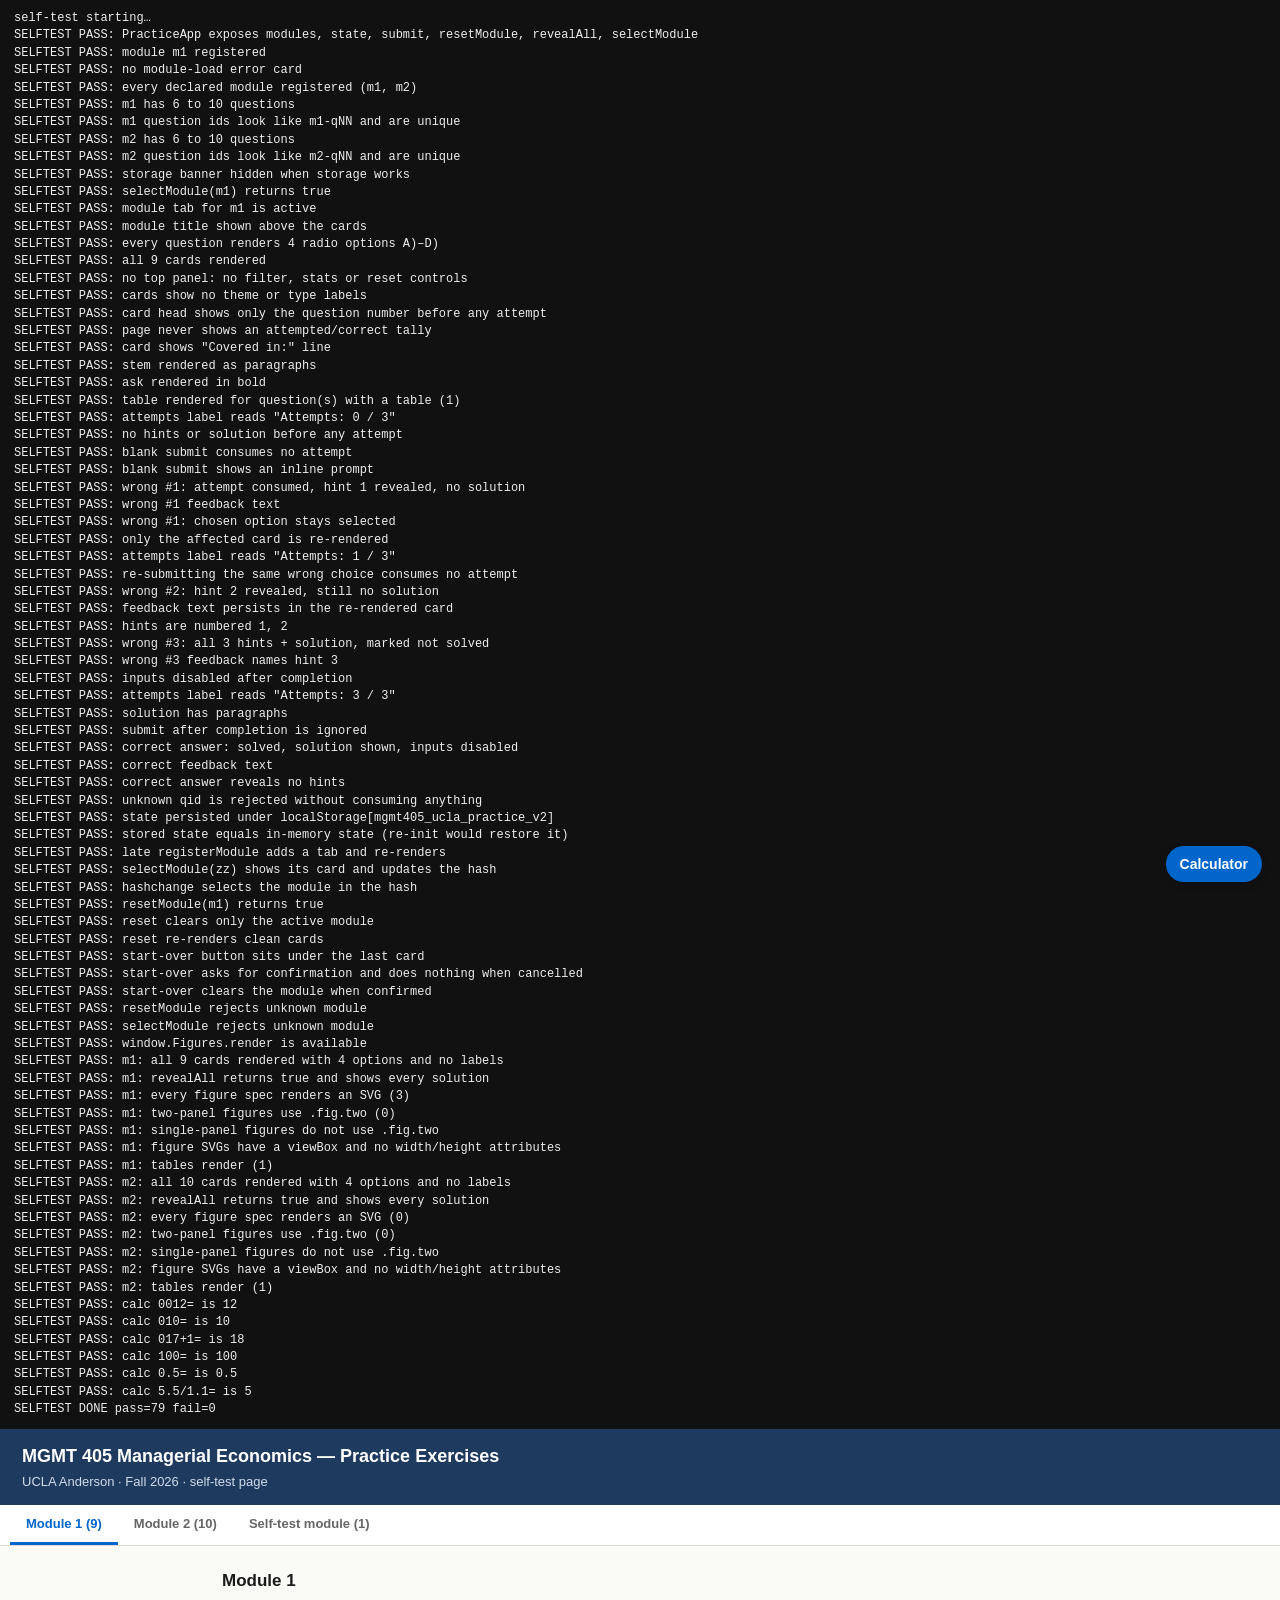
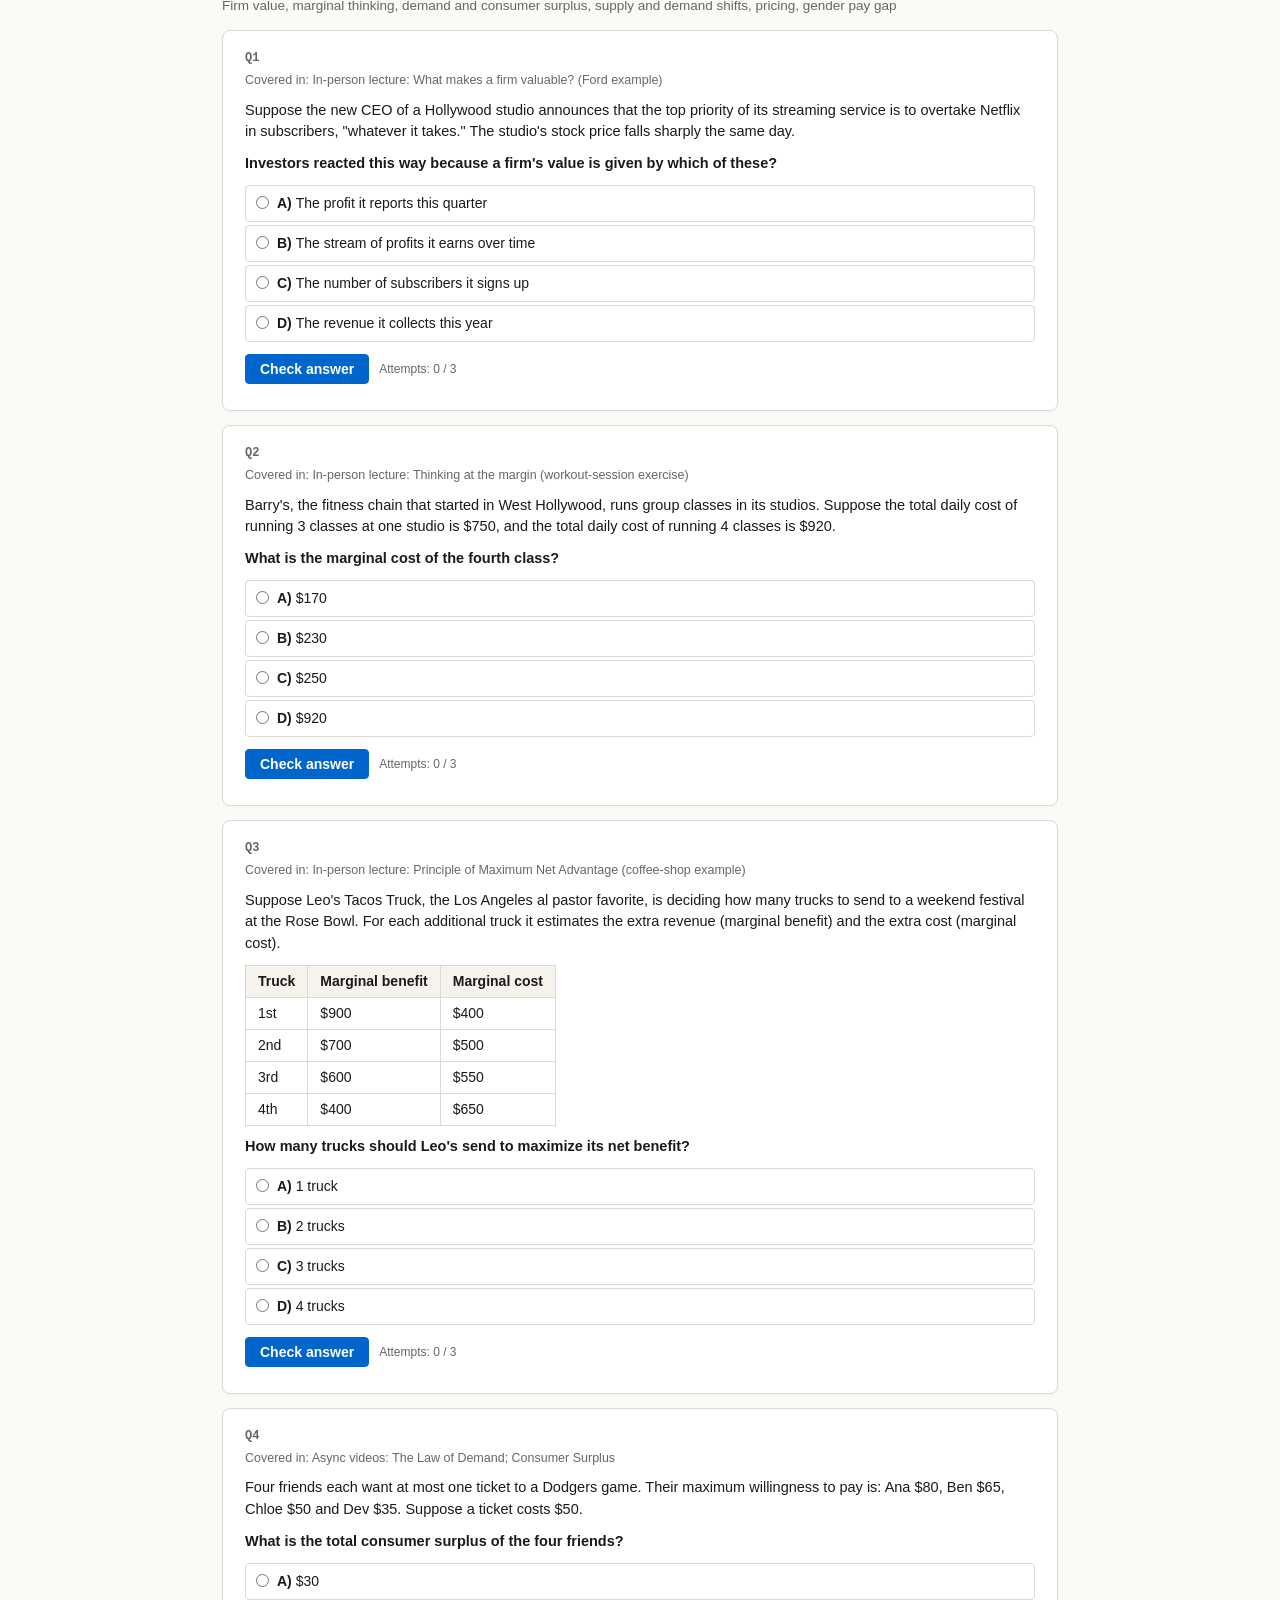
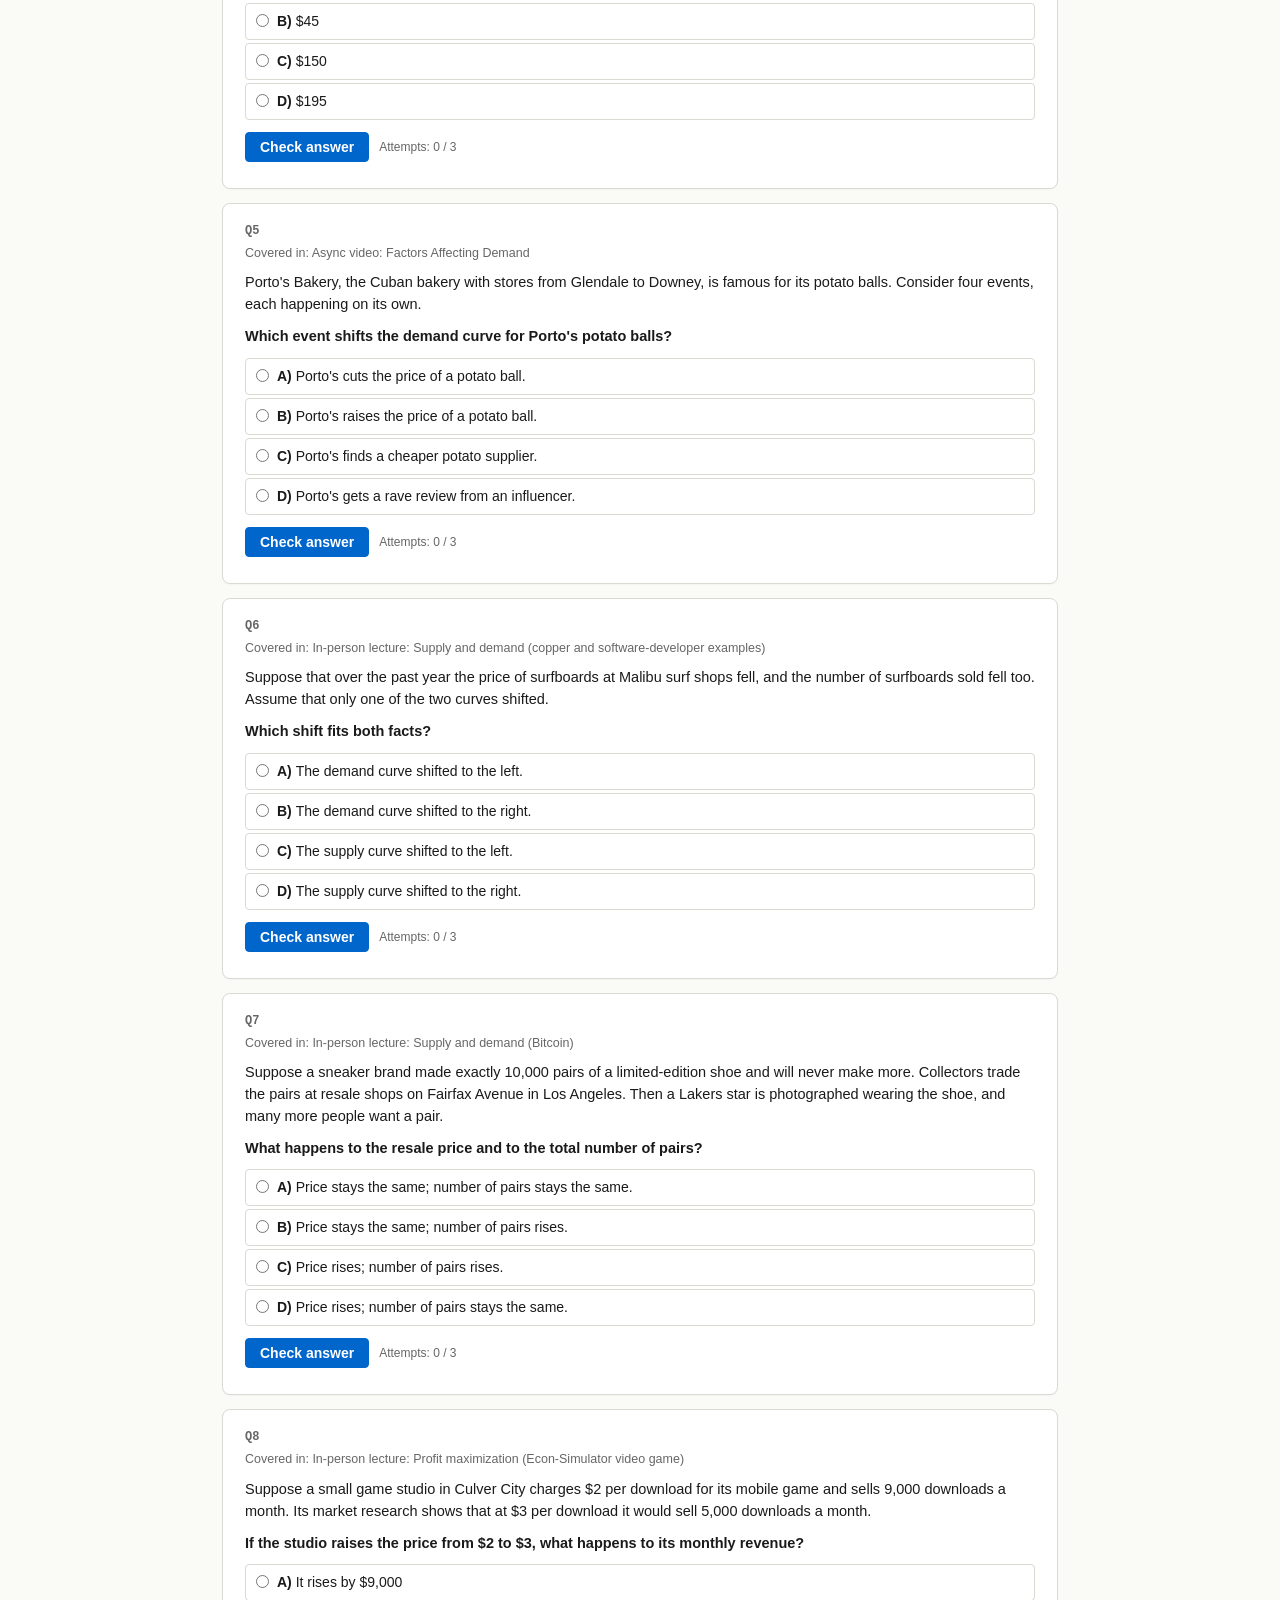
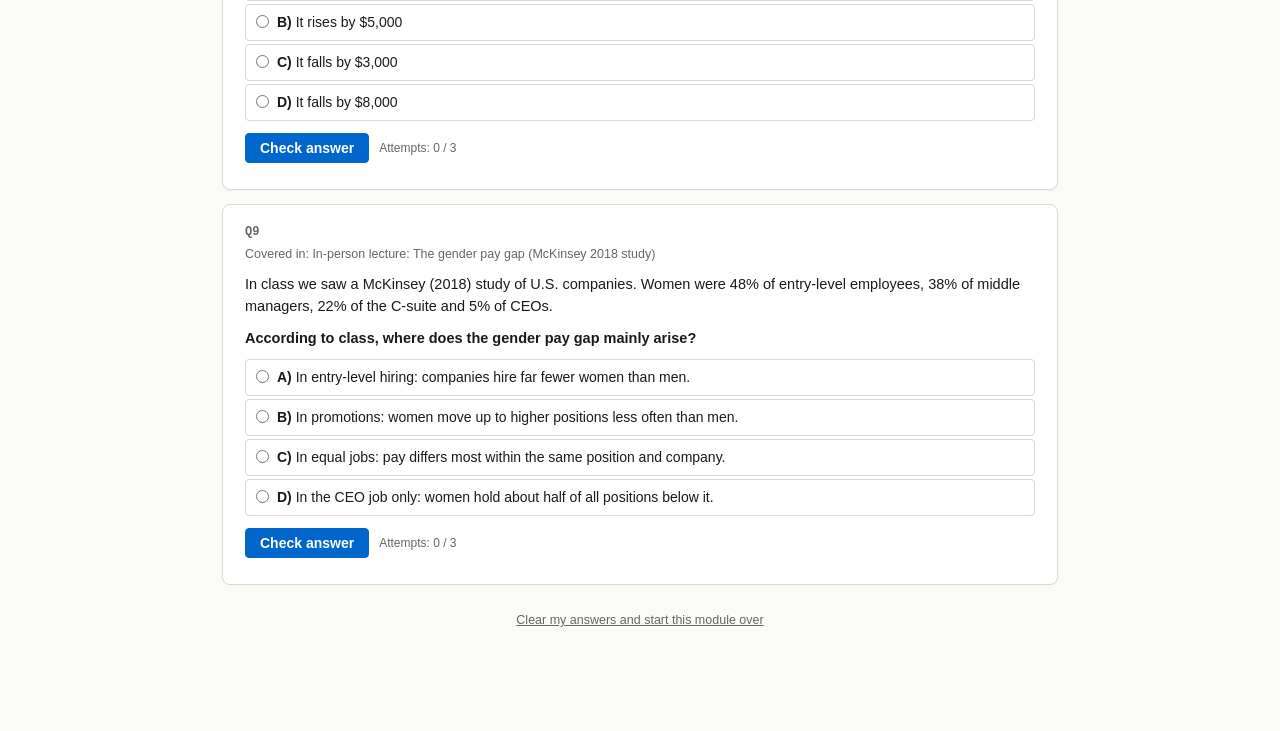
==== commit ab775e63: "Modules 1 and 2: easier, in-scope questions; no score panel or labels - Module 1 revised to 9 shorte" ====
--- a/tools/selftest.html
+++ b/tools/selftest.html
@@ -17,6 +17,7 @@
   "… DONE pass=n fail=m" line. The token strings are concatenated in the script below so that grepping a
   --dump-dom of this page matches only real output lines, not the source.
   Flags: ?reveal=1 → skip the checks, just call revealAll() (for screenshots);
+         ?reveal=1&module=m3 → same for another module;
          ?nostorage=1 → make window.localStorage throw before the app loads, then check the banner + mechanics.
   The page saves any existing progress before testing and restores it afterwards.
 -->
@@ -29,22 +30,12 @@
 </header>
 <div class="banner" id="storage-banner" hidden>Progress can't be saved in this browser or embed — open the page directly to keep your progress.</div>
 <nav class="modnav" id="modnav" aria-label="Modules"></nav>
-<div class="controls">
-  <label for="typefilter">Question type:</label>
-  <select id="typefilter">
-    <option value="all">All</option>
-    <option value="numeric">Numeric</option>
-    <option value="conceptual">Conceptual</option>
-  </select>
-  <span class="stats"><span id="progress">0 / 0 attempted</span> · <strong id="correct">0 correct</strong></span>
-  <button id="reset" class="reset" type="button">Reset this module</button>
-</div>
 <main id="main"></main>
 
 <script>
 // Runs BEFORE the app: snapshot real progress so it can be restored, and honour ?nostorage=1.
 (function () {
-  var KEY = 'mgmt405_ucla_practice_v1';
+  var KEY = 'mgmt405_ucla_practice_v2';
   var params = new URLSearchParams(location.search);
   window.__selftest = { key: KEY, params: params, snapshot: null, hadStorage: false };
   try { window.__selftest.snapshot = window.localStorage.getItem(KEY); window.__selftest.hadStorage = true; } catch (_) {}
@@ -88,6 +79,7 @@
 <script src="../assets/figures.js"></script>
 <script src="../assets/app.js"></script>
 <script src="../data/module1.js" data-module="m1"></script>
+<script src="../data/module2.js" data-module="m2"></script>
 
 <script>
 (function () {
@@ -108,7 +100,6 @@
   function card(qid) { return $('.q[data-qid="' + qid + '"]'); }
   function text(node) { return node ? node.textContent.replace(/\s+/g, ' ').trim() : ''; }
   function wrongIndex(q) { return (q.correct_index + 1) % q.choices.length; }
-  function statsText() { return text($('.controls .stats')); }
 
   function restoreStorage() {
     if (nostorage || !T.hadStorage) return;
@@ -125,7 +116,7 @@
 
   function run() {
     var App = window.PracticeApp;
-    var api = ['modules', 'state', 'submit', 'resetModule', 'revealAll', 'selectModule', 'setFilter'];
+    var api = ['modules', 'state', 'submit', 'resetModule', 'revealAll', 'selectModule'];
     check('PracticeApp exposes ' + api.join(', '), !!App && api.every(function (k) { return typeof App[k] === 'function'; }));
     if (!App) return;
 
@@ -139,13 +130,26 @@
 
     // ?reveal=1 → screenshots mode
     if (params.get('reveal') === '1') {
-      App.selectModule('m1'); App.setFilter('all'); App.revealAll();
-      check('revealAll shows every solution', $$('.q[data-qid] .solution').length === N);
+      var want = params.get('module') || 'm1', shown = null;
+      mods.forEach(function (m) { if (m.id === want) shown = m; });
+      check('module ' + want + ' is registered', !!shown);
+      if (!shown) return;
+      App.selectModule(want); App.revealAll();
+      check('revealAll shows every solution', $$('.q[data-qid] .solution').length === shown.questions.length);
       return;
     }
 
-    check('m1 has 15 questions', N === 15, 'got ' + N);
-    check('m1 question ids look like m1-qNN', m1.questions.every(function (q) { return /^m1-q\d{2}$/.test(q.id); }));
+    // Every module declared by a <script data-module> tag registered, with 6–10 questions and well-formed ids
+    var declared = $$('script[data-module]').map(function (sc) { return sc.getAttribute('data-module'); });
+    check('every declared module registered (' + declared.join(', ') + ')', declared.every(function (id) { return mods.some(function (m) { return m.id === id; }); }),
+      'registered: ' + mods.map(function (m) { return m.id; }).join(','));
+    mods.forEach(function (m) {
+      var n = m.questions.length;
+      check(m.id + ' has 6 to 10 questions', n >= 6 && n <= 10, 'got ' + n);
+      check(m.id + ' question ids look like ' + m.id + '-qNN and are unique', m.questions.every(function (q, i) {
+        return new RegExp('^' + m.id + '-q\\d{2}$').test(q.id) && m.questions.findIndex(function (o) { return o.id === q.id; }) === i;
+      }));
+    });
 
     // Storage probe / banner
     var banner = $('#storage-banner');
@@ -159,8 +163,6 @@
 
     // Clean start
     check('selectModule(m1) returns true', App.selectModule('m1') === true);
-    check('setFilter(all) returns true', App.setFilter('all') === true);
-    check('setFilter rejects unknown kinds', App.setFilter('bogus') === false);
     App.resetModule('m1');
     var activeTab = $('#modnav button.active');
     check('module tab for m1 is active', !!activeTab && activeTab.dataset.mid === 'm1');
@@ -178,7 +180,11 @@
 
     var q1 = m1.questions[0], q2 = m1.questions[1], q3 = m1.questions[2];
     var c1 = card(q1.id);
-    check('card shows theme tag', !!$('.qtag', c1) && text($('.qtag', c1)) === String(q1.theme));
+    check('no top panel: no filter, stats or reset controls', !$('.controls') && !$('#typefilter') && !$('#progress') && !$('#correct') && !$('.stats'));
+    check('cards show no theme or type labels', $$('.qtag').length === 0 && $$('.qkind').length === 0 &&
+      m1.questions.every(function (q) { return text($('.qhead', card(q.id))).indexOf(String(q.theme)) < 0; }));
+    check('card head shows only the question number before any attempt', text($('.qhead', c1)) === 'Q1', text($('.qhead', c1)));
+    check('page never shows an attempted/correct tally', !/\battempted\b/.test(text($('#main'))) && !/\battempted\b/.test(text($('#modnav'))));
     check('card shows "Covered in:" line', text($('.qsource', c1)) === 'Covered in: ' + q1.source);
     check('stem rendered as paragraphs', $$('.qstem p', c1).length === String(q1.stem).split('\n').filter(function (p) { return p.trim(); }).length);
     check('ask rendered in bold', !!$('.qask', c1) && text($('.qask', c1)) === String(q1.ask));
@@ -194,7 +200,6 @@
     var s = App.state()[q1.id];
     check('blank submit consumes no attempt', r && r.consumed === false && r.status === 'blank' && (!s || s.attempts === 0), JSON.stringify(r));
     check('blank submit shows an inline prompt', !!$('.prompt', card(q1.id)));
-    check('blank submit leaves stats at 0 attempted', /^0 \/ \d+ attempted · 0 correct$/.test(statsText()), statsText());
 
     // Wrong ×3 → hints 1/2/3, solution only after the 3rd
     var wrongs = q1.choices.map(function (_, i) { return i; }).filter(function (i) { return i !== q1.correct_index; });
@@ -235,7 +240,6 @@
       $$('input[type="radio"]', card(q2.id)).every(function (i) { return i.disabled; }));
     check('correct feedback text', /^✓ Correct!/.test(text($('.feedback', card(q2.id)))), text($('.feedback', card(q2.id))));
     check('correct answer reveals no hints', $$('.hint', card(q2.id)).length === 0);
-    check('stats: 2 / ' + N + ' attempted · 1 correct', statsText() === '2 / ' + N + ' attempted · 1 correct', statsText());
 
     // Unknown question id
     r = App.submit('nope-q99', 0);
@@ -247,25 +251,10 @@
     } else {
       var stored = null;
       try { stored = JSON.parse(window.localStorage.getItem(T.key)); } catch (_) {}
-      check('state persisted under localStorage[mgmt405_ucla_practice_v1]', !!stored && stored[q1.id] && stored[q1.id].attempts === 3 && stored[q1.id].hints_shown === 3 &&
+      check('state persisted under localStorage[mgmt405_ucla_practice_v2]', !!stored && stored[q1.id] && stored[q1.id].attempts === 3 && stored[q1.id].hints_shown === 3 &&
         stored[q2.id] && stored[q2.id].correct === true && stored[q2.id].feedback && stored[q2.id].feedback.text === '✓ Correct!');
       check('stored state equals in-memory state (re-init would restore it)', JSON.stringify(stored) === JSON.stringify(App.state()));
     }
-
-    // Type filter + stats follow module + filter
-    var numeric = m1.questions.filter(function (q) { return q.kind === 'numeric'; });
-    var conceptual = m1.questions.filter(function (q) { return q.kind === 'conceptual'; });
-    App.setFilter('numeric');
-    check('numeric filter shows only numeric questions', $$('.q[data-qid]').length === numeric.length &&
-      $$('.q[data-qid]').every(function (c) { return m1.questions.some(function (q) { return q.id === c.dataset.qid && q.kind === 'numeric'; }); }));
-    var attNum = numeric.filter(function (q) { return q.id === q1.id || q.id === q2.id; }).length;
-    var corNum = numeric.filter(function (q) { return q.id === q2.id; }).length;
-    check('stats follow the filter', statsText() === attNum + ' / ' + numeric.length + ' attempted · ' + corNum + ' correct', statsText());
-    App.setFilter('conceptual');
-    check('conceptual filter shows only conceptual questions', $$('.q[data-qid]').length === conceptual.length);
-    check('filter select mirrors setFilter()', $('#typefilter').value === 'conceptual');
-    App.setFilter('all');
-    check('all filter restores every card', $$('.q[data-qid]').length === N);
 
     // Late registration of a second module; reset clears only the active module
     var tabsBefore = $$('#modnav button').length;
@@ -283,32 +272,49 @@
     check('resetModule(m1) returns true', App.resetModule('m1') === true);
     var st = App.state();
     check('reset clears only the active module', !st[q1.id] && !st[q2.id] && st['zz-q01'] && st['zz-q01'].attempts === 1, JSON.stringify(st));
-    check('reset re-renders clean cards', $$('.q.done').length === 0 && $$('.hint').length === 0 && $$('.solution').length === 0 && statsText() === '0 / ' + N + ' attempted · 0 correct');
+    check('reset re-renders clean cards', $$('.q.done').length === 0 && $$('.hint').length === 0 && $$('.solution').length === 0);
+    // The quiet "start over" button under the last question clears the module after a confirm()
+    App.submit(q2.id, q2.correct_index);
+    var again = $('#main .modfoot button[data-action="reset"]');
+    check('start-over button sits under the last card', !!again && !!again.closest('.modfoot') && !again.closest('.q') &&
+      $('#main').lastElementChild === again.closest('.modfoot'));
+    var realConfirm = window.confirm, asked = 0;
+    window.confirm = function () { asked++; return false; };
+    if (again) again.click();
+    check('start-over asks for confirmation and does nothing when cancelled', asked === 1 && !!App.state()[q2.id]);
+    window.confirm = function () { asked++; return true; };
+    again = $('#main .modfoot button[data-action="reset"]');
+    if (again) again.click();
+    window.confirm = realConfirm;
+    check('start-over clears the module when confirmed', asked === 2 && !App.state()[q2.id] && $$('.q.done').length === 0);
     check('resetModule rejects unknown module', App.resetModule('nope') === false);
     check('selectModule rejects unknown module', App.selectModule('nope') === false);
 
-    // revealAll + figures
-    check('revealAll returns true', App.revealAll() === true);
-    check('revealAll shows every solution', $$('.q[data-qid] .solution').length === N, 'got ' + $$('.q[data-qid] .solution').length);
-    // Required figures: Q7, Q11–Q14 (5) after the 2026-11-03 revision to 15 questions. Q6's staircase is optional in the contract → informational only.
-    var REQUIRED_FIG = ['m1-q07', 'm1-q11', 'm1-q12', 'm1-q13', 'm1-q14'];
-    var figQs = m1.questions.filter(function (q) { return q.figure; });
-    var figIds = figQs.map(function (q) { return q.id; });
-    check('the 5 required questions carry a figure spec', REQUIRED_FIG.every(function (id) { return figIds.indexOf(id) >= 0; }), 'have: ' + figIds.join(','));
-    check('no unexpected figure specs', figIds.every(function (id) { return id === 'm1-q06' || REQUIRED_FIG.indexOf(id) >= 0; }), 'have: ' + figIds.join(','));
+    // revealAll + figures, module by module
     check('window.Figures.render is available', !!(window.Figures && typeof window.Figures.render === 'function'));
-    var noFig = REQUIRED_FIG.filter(function (id) { return !$('.solution .fig svg', card(id)); });
-    check('figures render for the 5 required figure questions', noFig.length === 0, 'missing: ' + noFig.join(','));
-    var q6 = card('m1-q06');
-    log(TAG + ' INFO: optional staircase figure (m1-q06) spec=' + (figIds.indexOf('m1-q06') >= 0 ? 'yes' : 'no') + ' rendered=' + (q6 && $('.solution .fig svg', q6) ? 'yes' : 'no'));
-    figQs = figQs.filter(function (q) { return $('.solution .fig svg', card(q.id)); });   // only rendered ones below
-    var twoPanel = figQs.filter(function (q) { return q.figure.panels && q.figure.panels.length === 2; });
-    check('two-panel figures use .fig.two (' + twoPanel.length + ')', twoPanel.every(function (q) { return !!$('.fig.two svg', card(q.id)); }));
-    check('single-panel figures do not use .fig.two', figQs.filter(function (q) { return !(q.figure.panels && q.figure.panels.length === 2); })
-      .every(function (q) { return !$('.fig.two', card(q.id)); }));
-    check('figure SVGs have a viewBox and no width/height attributes', $$('.fig svg').every(function (svg) {
-      return svg.hasAttribute('viewBox') && !svg.hasAttribute('width') && !svg.hasAttribute('height');
-    }));
+    mods.filter(function (m) { return m.id !== 'zz'; }).forEach(function (m) {
+      App.selectModule(m.id);
+      var n = m.questions.length;
+      check(m.id + ': all ' + n + ' cards rendered with 4 options and no labels', $$('.q[data-qid]').length === n && $$('.qtag, .qkind').length === 0 &&
+        m.questions.every(function (q) { return $$('.choices input[type="radio"]', card(q.id)).length === 4; }));
+      check(m.id + ': revealAll returns true and shows every solution', App.revealAll() === true && $$('.q[data-qid] .solution').length === n, 'got ' + $$('.q[data-qid] .solution').length);
+      var figQs = m.questions.filter(function (q) { return q.figure; });
+      var noFig = figQs.filter(function (q) { return !$('.solution .fig svg', card(q.id)); });
+      check(m.id + ': every figure spec renders an SVG (' + figQs.length + ')', noFig.length === 0, 'missing: ' + noFig.map(function (q) { return q.id; }).join(','));
+      var twoPanel = figQs.filter(function (q) { return q.figure.panels && q.figure.panels.length === 2; });
+      check(m.id + ': two-panel figures use .fig.two (' + twoPanel.length + ')', twoPanel.every(function (q) { return !!$('.fig.two svg', card(q.id)); }));
+      check(m.id + ': single-panel figures do not use .fig.two', figQs.filter(function (q) { return !(q.figure.panels && q.figure.panels.length === 2); })
+        .every(function (q) { return !$('.fig.two', card(q.id)); }));
+      check(m.id + ': figure SVGs have a viewBox and no width/height attributes', $$('.fig svg').every(function (svg) {
+        return svg.hasAttribute('viewBox') && !svg.hasAttribute('width') && !svg.hasAttribute('height');
+      }));
+      var withT = m.questions.filter(function (q) { return q.table; });
+      check(m.id + ': tables render (' + withT.length + ')', withT.every(function (q) {
+        var tb = $('.qtable', card(q.id)); return tb && $$('tbody tr', tb).length === q.table.rows.length && $$('th', tb).length === q.table.headers.length;
+      }));
+      App.resetModule(m.id);
+    });
+    App.selectModule('m1');
 
     // Calculator: leading zeros are decimal, never legacy octal
     function press(sel) { $('.calc .keys button' + sel).click(); }
@@ -322,7 +328,7 @@
     press('[data-act="clear"]');
 
     // Tidy up (storage itself is restored in finish())
-    App.resetModule('m1'); App.resetModule('zz');
+    mods.forEach(function (m) { App.resetModule(m.id); }); App.resetModule('zz');
   }
 
   window.addEventListener('load', function () {
--- a/assets/style.css
+++ b/assets/style.css
@@ -28,15 +28,6 @@
 .modnav button:hover { color:var(--fg); background:#f5f3ec; }
 .modnav button.active { color:var(--accent); border-bottom-color:var(--accent); }
 
-/* Controls: filter, stats, reset */
-.controls { background:#f0ede5; padding:8px 22px; display:flex; align-items:center; gap:14px; font-size:13px; border-bottom:1px solid var(--line); flex-wrap:wrap; }
-.controls label { font-weight:600; }
-.controls select { padding:4px 8px; font-size:13px; border:1px solid var(--line); border-radius:3px; background:#fff; font-family:inherit; }
-.controls .stats { margin-left:auto; color:var(--muted); }
-.controls .stats strong { color:var(--good); }
-.controls .reset { font-size:11px; padding:2px 8px; background:#fff; color:var(--fg); border:1px solid var(--line); border-radius:3px; cursor:pointer; font-family:inherit; }
-.controls .reset:hover { background:var(--bad-soft); color:var(--bad); border-color:var(--bad); }
-
 /* Main column */
 main { max-width:880px; margin:0 auto; padding:18px 22px 100px; }
 .muted { color:var(--muted); }
@@ -53,10 +44,6 @@
 .q.module-error .detail { color:var(--fg); font-size:13px; margin-top:6px; }
 .qhead { display:flex; align-items:center; gap:10px; flex-wrap:wrap; margin-bottom:4px; }
 .qnum { font-family:ui-monospace,Menlo,Consolas,monospace; color:var(--muted); font-size:12px; font-weight:600; }
-.qtag { display:inline-block; background:var(--accent-soft); color:var(--accent); border-radius:10px; padding:1px 8px; font-size:11px; font-weight:600; }
-.qkind { display:inline-block; border-radius:10px; padding:1px 8px; font-size:11px; font-weight:600; }
-.qkind.numeric { background:#f5e9ff; color:#6a2cb0; }
-.qkind.conceptual { background:#e9f3ea; color:var(--good); }
 .qstatus { margin-left:auto; font-size:12px; font-weight:600; }
 .qstatus.correct  { color:var(--good); }
 .qstatus.failed   { color:var(--bad); }
@@ -69,6 +56,11 @@
 .qtable th, .qtable td { border:1px solid var(--line); padding:5px 12px; text-align:left; }
 .qtable th { background:#f5f3ec; font-weight:600; }
 .qask { font-size:14.5px; font-weight:600; margin:10px 0; }
+
+/* Quiet "start over" link under the last question */
+.modfoot { text-align:center; margin:22px 0 0; }
+.startover { background:none; border:none; padding:4px 6px; color:var(--muted); font-size:12.5px; text-decoration:underline; cursor:pointer; font-family:inherit; }
+.startover:hover { color:var(--fg); }
 
 /* Options */
 .choices label { display:block; padding:7px 10px; margin:3px 0; cursor:pointer; border:1px solid var(--line); border-radius:4px; background:#fff; font-size:14px; }
@@ -125,8 +117,6 @@
   header h1 { font-size:16px; }
   .disclosure { padding:5px 14px; font-size:11.5px; }
   .banner { padding:8px 14px; }
-  .controls { padding:8px 14px; gap:8px 10px; }
-  .controls .stats { margin-left:0; flex-basis:100%; }
   main { padding:14px 14px 100px; }
   .q { padding:14px; border-radius:6px; }
   .qstem, .qask { font-size:14px; }
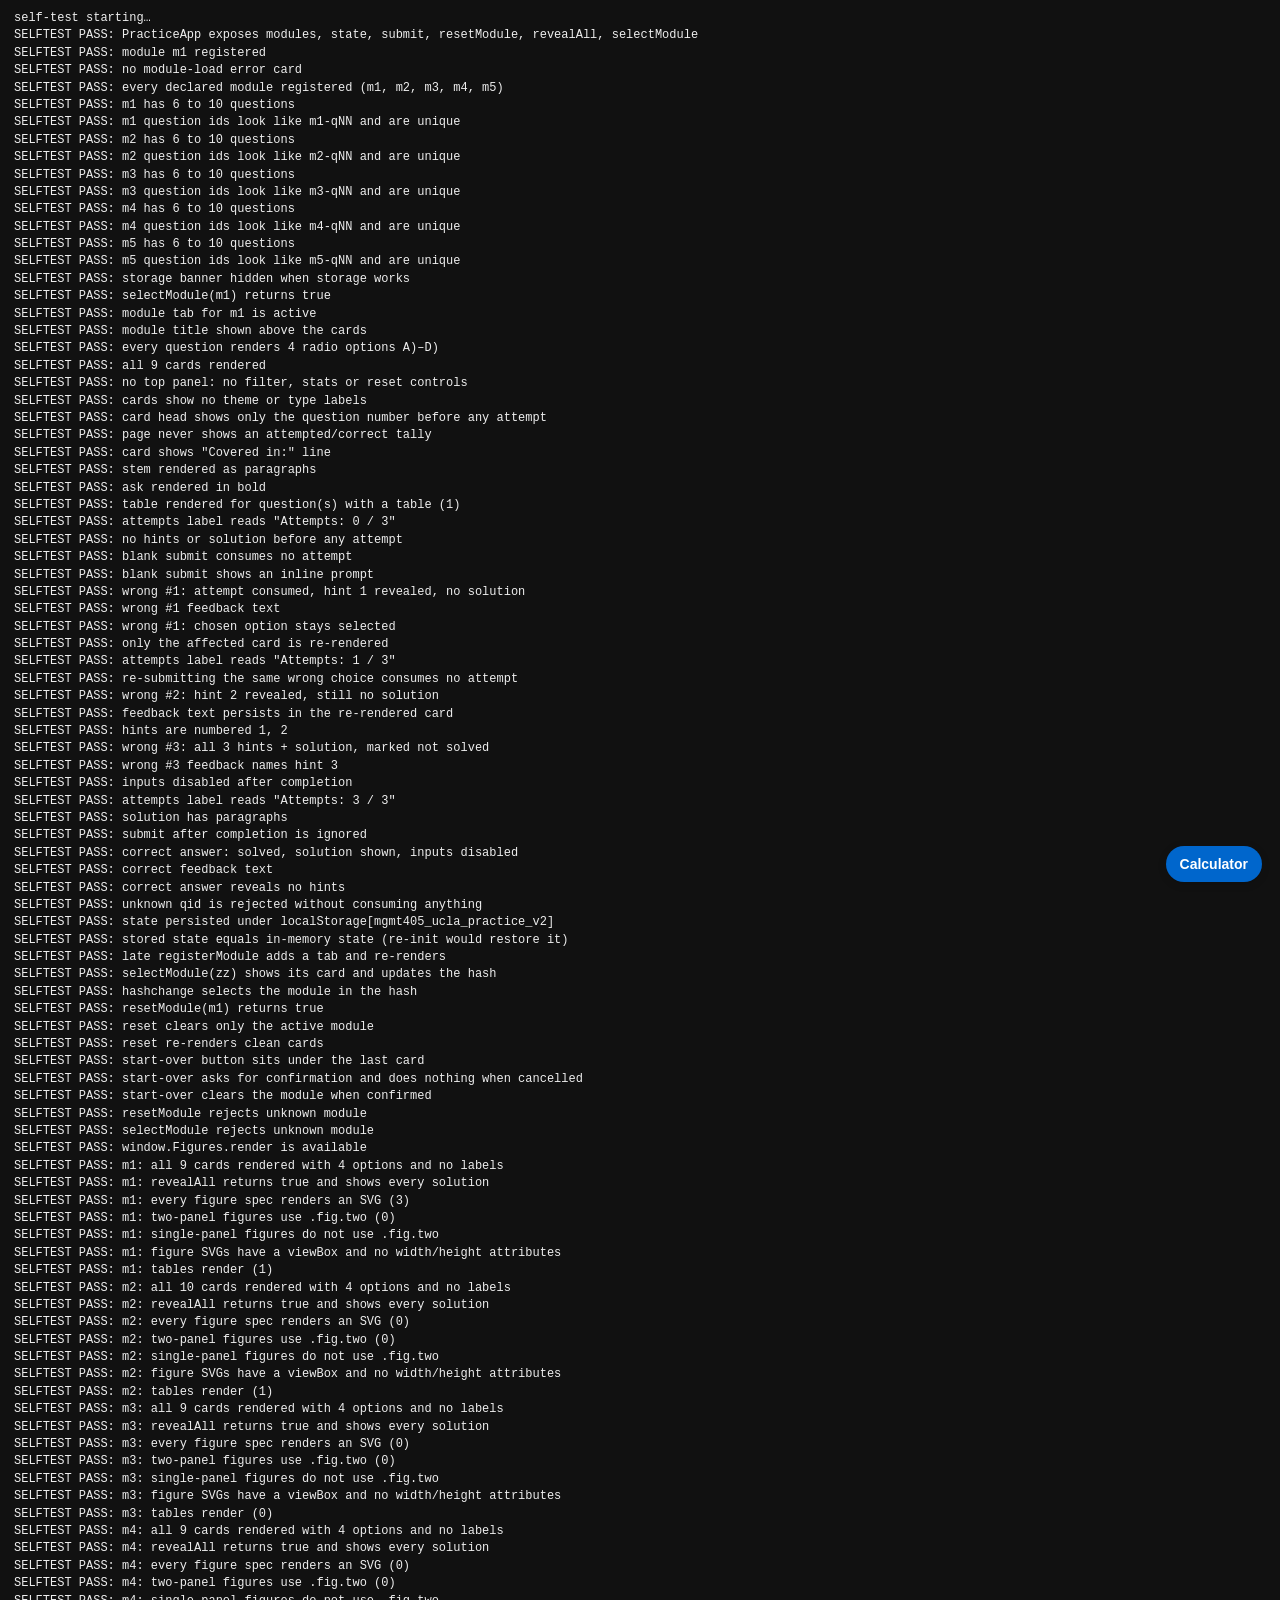
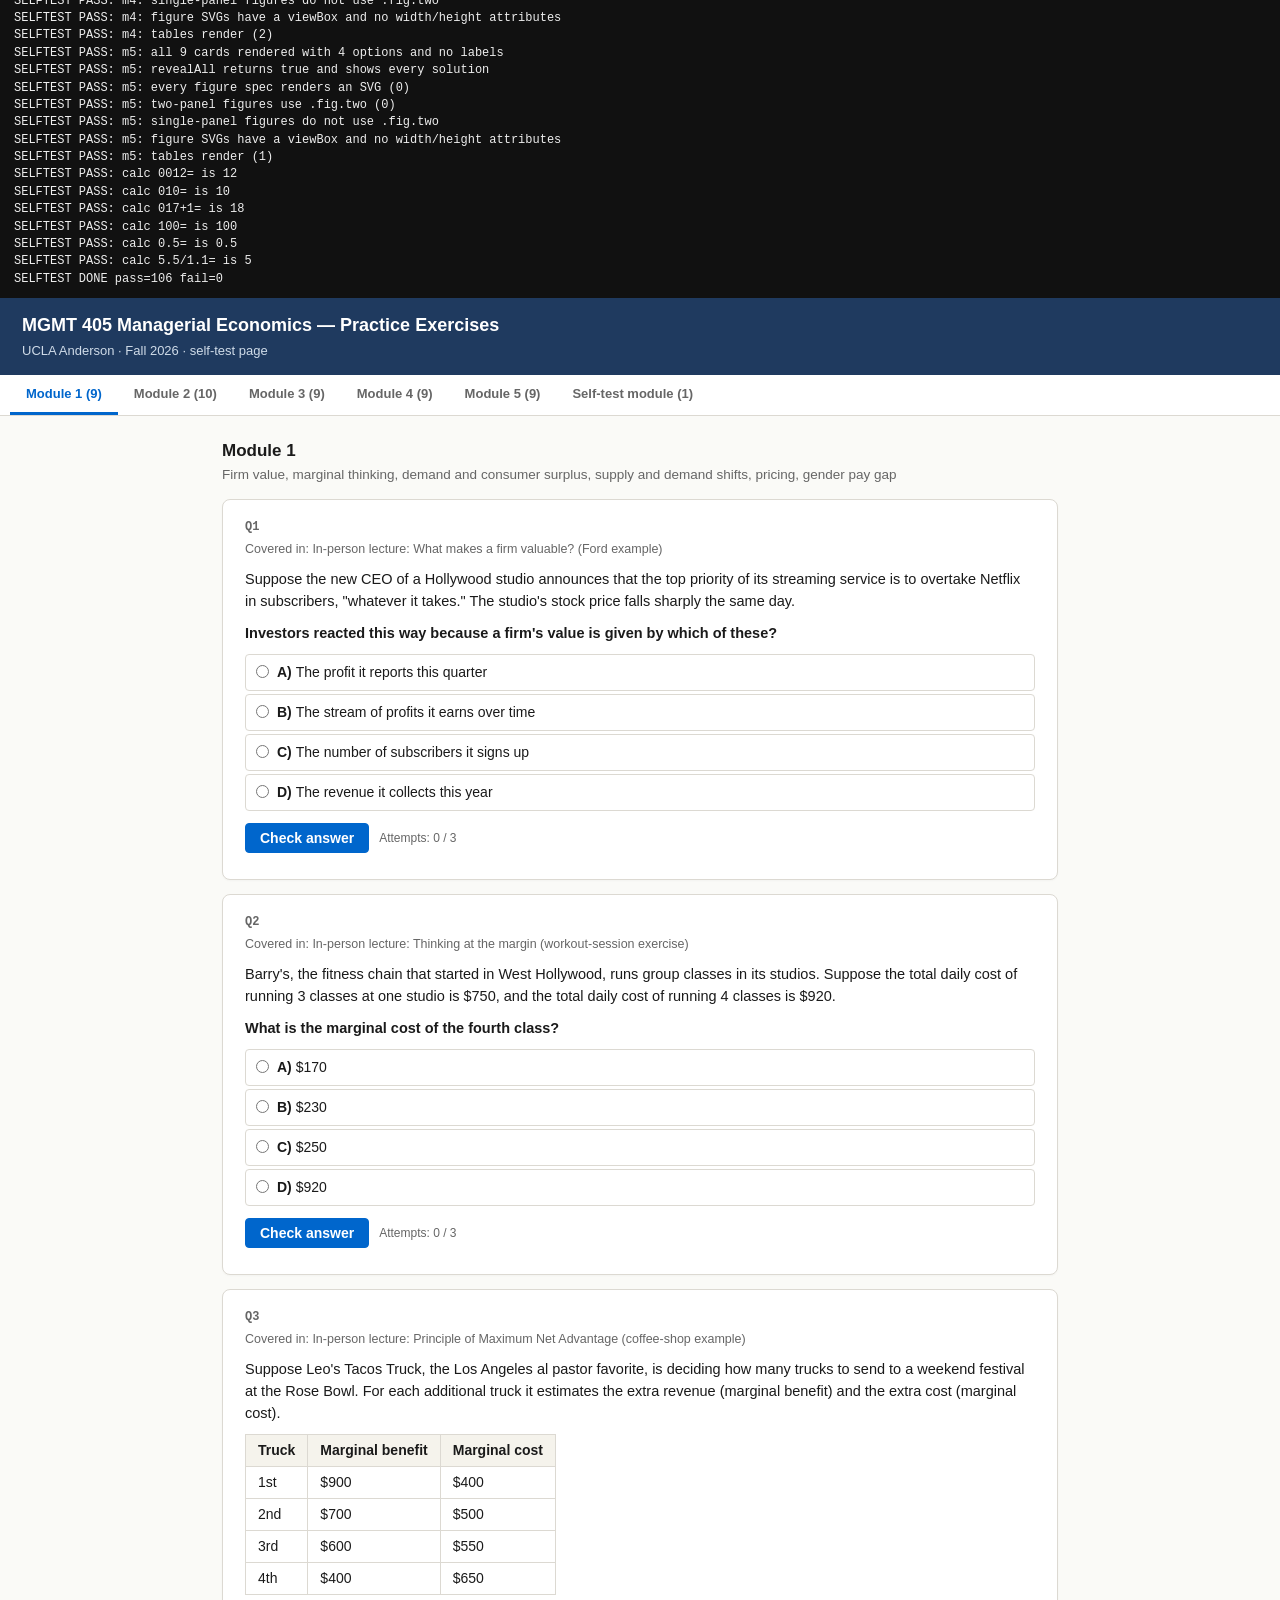
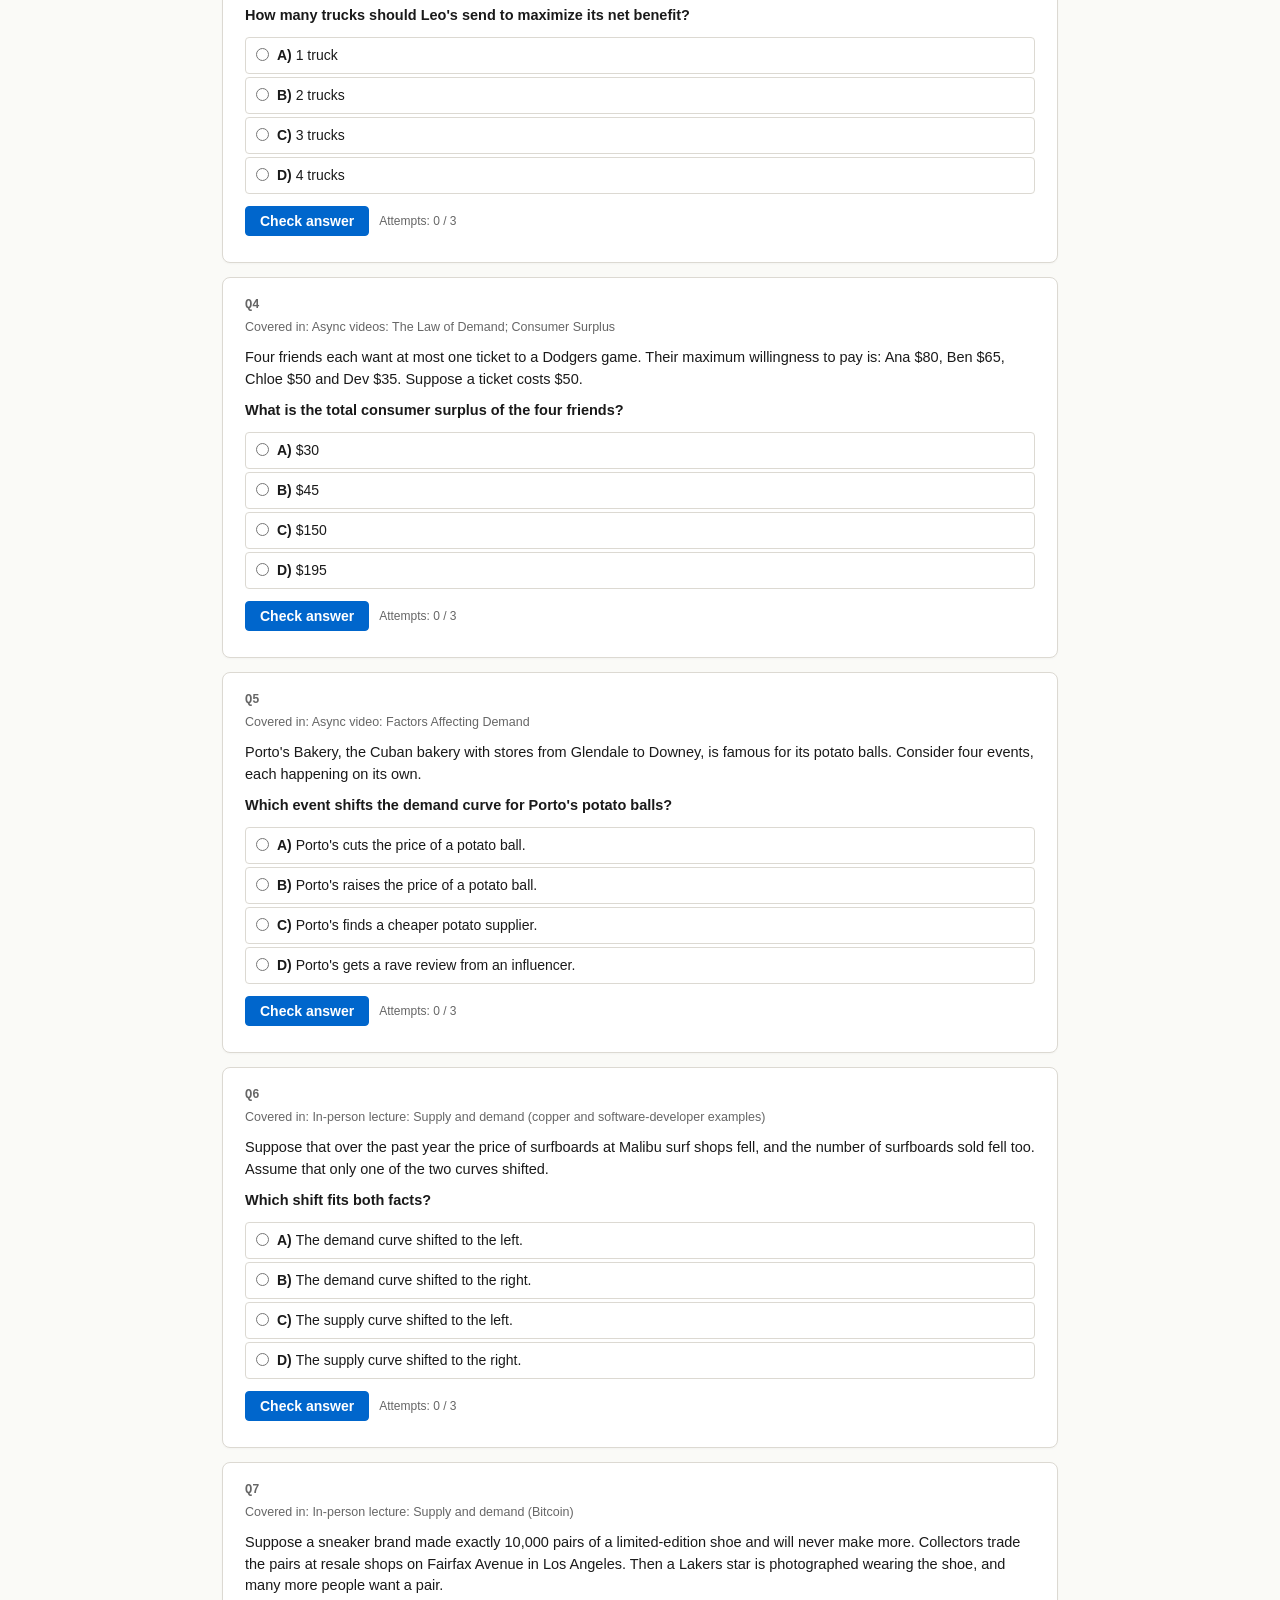
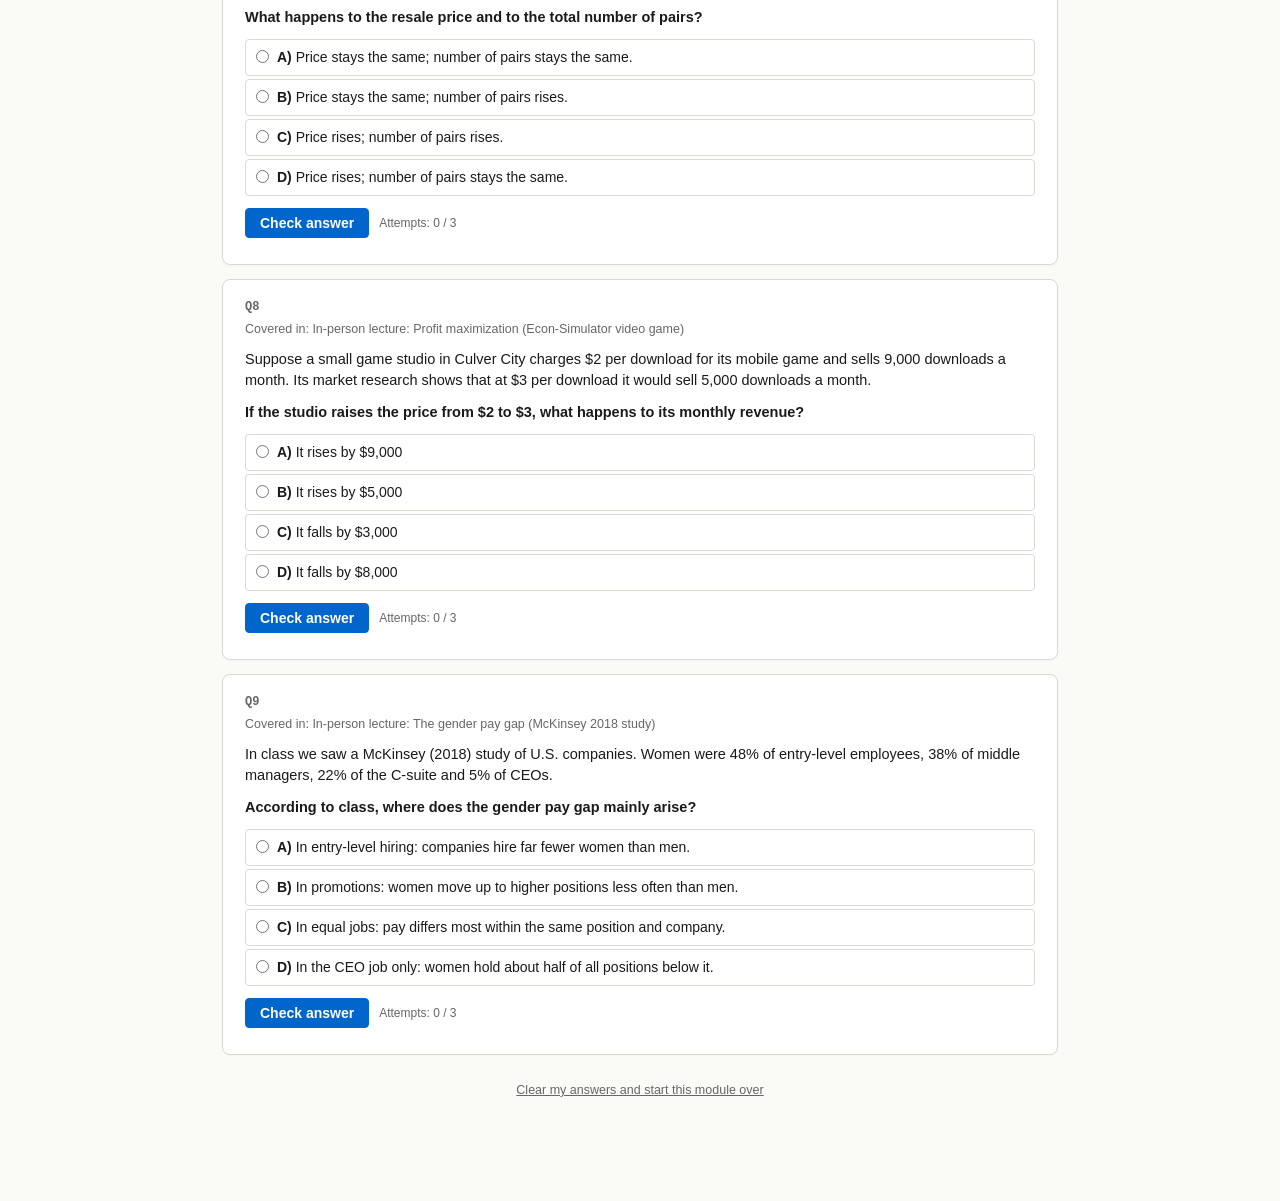
==== commit ca21a3aa: "Add Modules 3, 4 and 5 (9 questions each) Module 3: complex pricing, auctions, costs. Module 4: game" ====
--- a/tools/selftest.html
+++ b/tools/selftest.html
@@ -80,6 +80,9 @@
 <script src="../assets/app.js"></script>
 <script src="../data/module1.js" data-module="m1"></script>
 <script src="../data/module2.js" data-module="m2"></script>
+<script src="../data/module3.js" data-module="m3"></script>
+<script src="../data/module4.js" data-module="m4"></script>
+<script src="../data/module5.js" data-module="m5"></script>
 
 <script>
 (function () {
